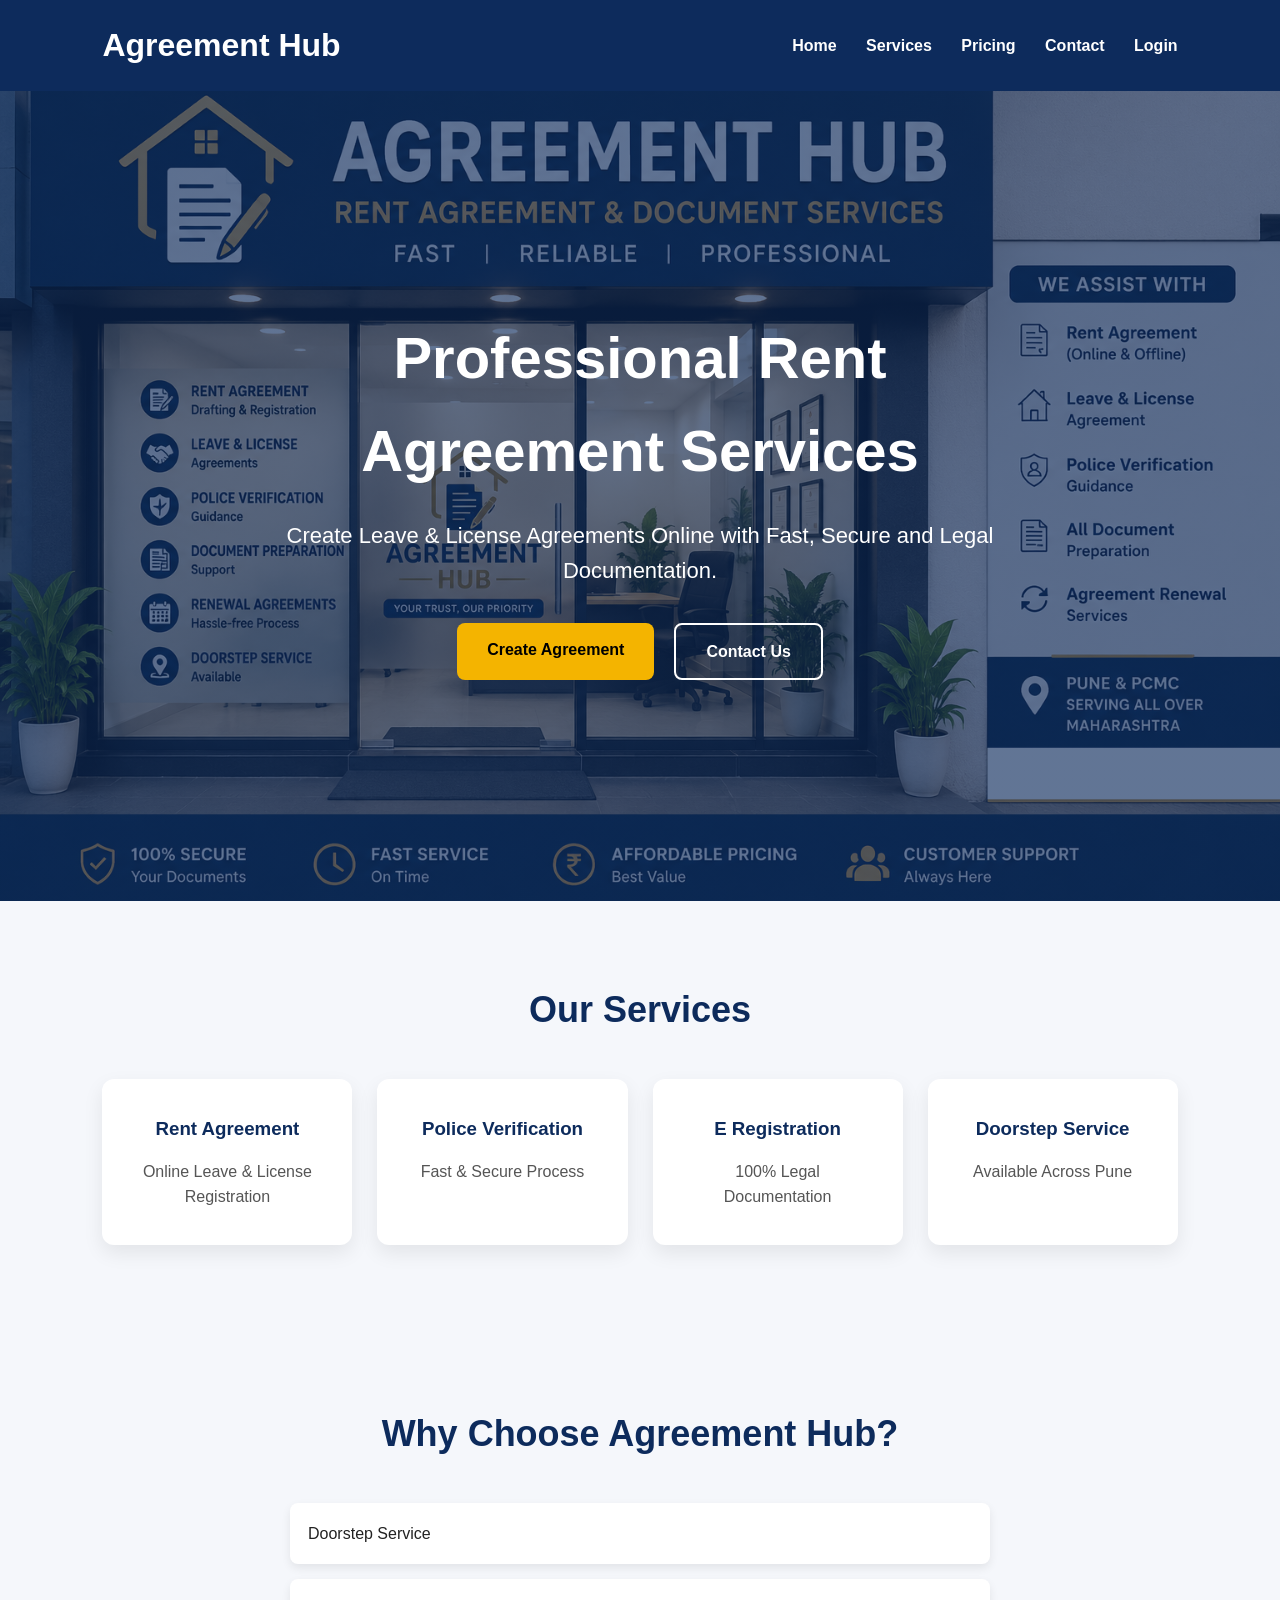
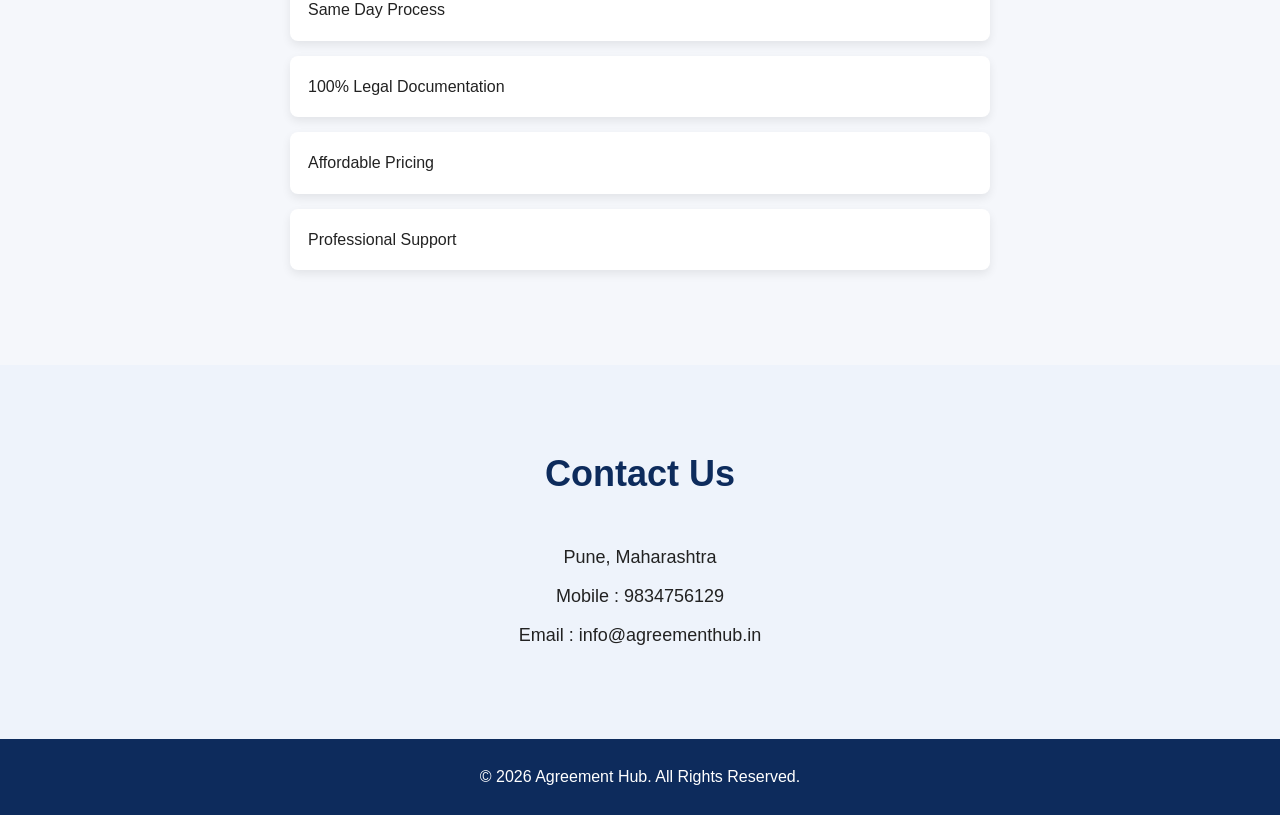
==== index.html @ 46e58078 "Added custom hero image" ====
<!DOCTYPE html>
<html lang="en">
<head>
    <meta charset="UTF-8">
    <meta name="viewport" content="width=device-width, initial-scale=1.0">
    <title>Agreement Hub | Professional Rent Agreement Services</title>

    <link rel="stylesheet" href="css/style.css">
</head>

<body>

    <!-- Header -->

    <header>

        <div class="logo">
            Agreement Hub
        </div>

        <nav>

            <a href="#">Home</a>
            <a href="#">Services</a>
            <a href="#">Pricing</a>
            <a href="#">Contact</a>
            <a href="login.html">Login</a>

        </nav>

    </header>


    <!-- Hero Section -->

    <section class="hero">

    <div class="hero-content">

        <h1>Professional Rent Agreement Services</h1>

        <p>
            Create Leave & License Agreements Online with Fast,
            Secure and Legal Documentation.
        </p>

        <div class="hero-buttons">

            <a href="client-form.html" class="btn">
                Create Agreement
            </a>

            <a href="#contact" class="btn btn-outline">
                Contact Us
            </a>

        </div>

    </div>

</section>

    <section class="services">

    <h2>Our Services</h2>

    <div class="service-box">

        <div>
            <h3>Rent Agreement</h3>
            <p>Online Leave & License Registration</p>
        </div>

        <div>
            <h3>Police Verification</h3>
            <p>Fast & Secure Process</p>
        </div>

        <div>
            <h3>E Registration</h3>
            <p>100% Legal Documentation</p>
        </div>

        <div>
            <h3>Doorstep Service</h3>
            <p>Available Across Pune</p>
        </div>

    </div>

</section>


   

    <!-- Why Choose Us -->

    <section class="why">

        <h2>Why Choose Agreement Hub?</h2>

        <ul>

            <li>Doorstep Service</li>

            <li>Same Day Process</li>

            <li>100% Legal Documentation</li>

            <li>Affordable Pricing</li>

            <li>Professional Support</li>

        </ul>

    </section>


    <!-- Contact -->

    <section class="contact" id="contact">

        <h2>Contact Us</h2>

        <p>Pune, Maharashtra</p>

        <p>Mobile : 9834756129</p>

        <p>Email : info@agreementhub.in</p>

    </section>


    <!-- Footer -->

    <footer>

        © 2026 Agreement Hub. All Rights Reserved.

    </footer>

    <script src="js/script.js"></script>

</body>
</html>
---- css/style.css ----
*{
    margin:0;
    padding:0;
    box-sizing:border-box;
    font-family:Arial, Helvetica, sans-serif;
}

body{
    background:#f5f7fb;
    color:#222;
    line-height:1.6;
}

/* Header */

header{
    background:#0d2b5c;
    color:white;
    display:flex;
    justify-content:space-between;
    align-items:center;
    padding:20px 8%;
}

.logo{
    font-size:32px;
    font-weight:bold;
}

nav a{
    color:white;
    text-decoration:none;
    margin-left:25px;
    font-weight:bold;
    transition:0.3s;
}

nav a:hover{
    color:#ffd54f;
}

/* Hero Section */

.hero{
    background:
    linear-gradient(rgba(13,43,92,0.65), rgba(13,43,92,0.65)),
    url("../images/hero.jpg.png");

    background-size:cover;
    background-position:center;
    background-repeat:no-repeat;

    min-height:90vh;

    display:flex;
    justify-content:center;
    align-items:center;

    text-align:center;
    color:white;
    padding:50px 20px;
}

.hero-content{
    max-width:750px;
}

.hero h1{
    font-size:58px;
    margin-bottom:20px;
}

.hero p{
    font-size:22px;
    margin-bottom:35px;
}

.hero-buttons{
    display:flex;
    justify-content:center;
    gap:20px;
    flex-wrap:wrap;
    margin-top:20px;
}

/* Buttons */

.btn{
    display:inline-block;
    background:#f4b400;
    color:#000;
    text-decoration:none;
    padding:14px 30px;
    border-radius:8px;
    font-weight:bold;
    transition:0.3s;
}

.btn:hover{
    background:#ffca28;
}

.btn-outline{
    background:transparent;
    color:white;
    border:2px solid white;
}

.btn-outline:hover{
    background:white;
    color:#0d2b5c;
}

/* Sections */

.services,
.why,
.contact{
    padding:80px 8%;
}

.services h2,
.why h2,
.contact h2{
    text-align:center;
    color:#0d2b5c;
    margin-bottom:40px;
    font-size:36px;
}

/* Services */

.service-box{
    display:grid;
    grid-template-columns:repeat(auto-fit,minmax(250px,1fr));
    gap:25px;
}

.service-box div{
    background:white;
    padding:35px;
    border-radius:12px;
    text-align:center;
    box-shadow:0 8px 20px rgba(0,0,0,0.08);
    transition:0.3s;
}

.service-box div:hover{
    transform:translateY(-8px);
    box-shadow:0 15px 30px rgba(0,0,0,0.15);
}

.service-box h3{
    color:#0d2b5c;
    margin-bottom:15px;
}

.service-box p{
    color:#555;
}

/* Why Choose */

.why ul{
    max-width:700px;
    margin:auto;
    list-style:none;
}

.why li{
    background:white;
    margin:15px 0;
    padding:18px;
    border-radius:8px;
    box-shadow:0 4px 10px rgba(0,0,0,0.08);
}

/* Contact */

.contact{
    background:#eef3fb;
    text-align:center;
}

.contact p{
    margin:10px 0;
    font-size:18px;
}

/* Footer */

footer{
    background:#0d2b5c;
    color:white;
    text-align:center;
    padding:25px;
}

/* Mobile */

@media(max-width:768px){

header{
    flex-direction:column;
}

nav{
    margin-top:15px;
}

nav a{
    display:block;
    margin:10px 0;
}

.hero h1{
    font-size:38px;
}

.hero p{
    font-size:18px;
}

.hero-buttons{
    flex-direction:column;
}

}
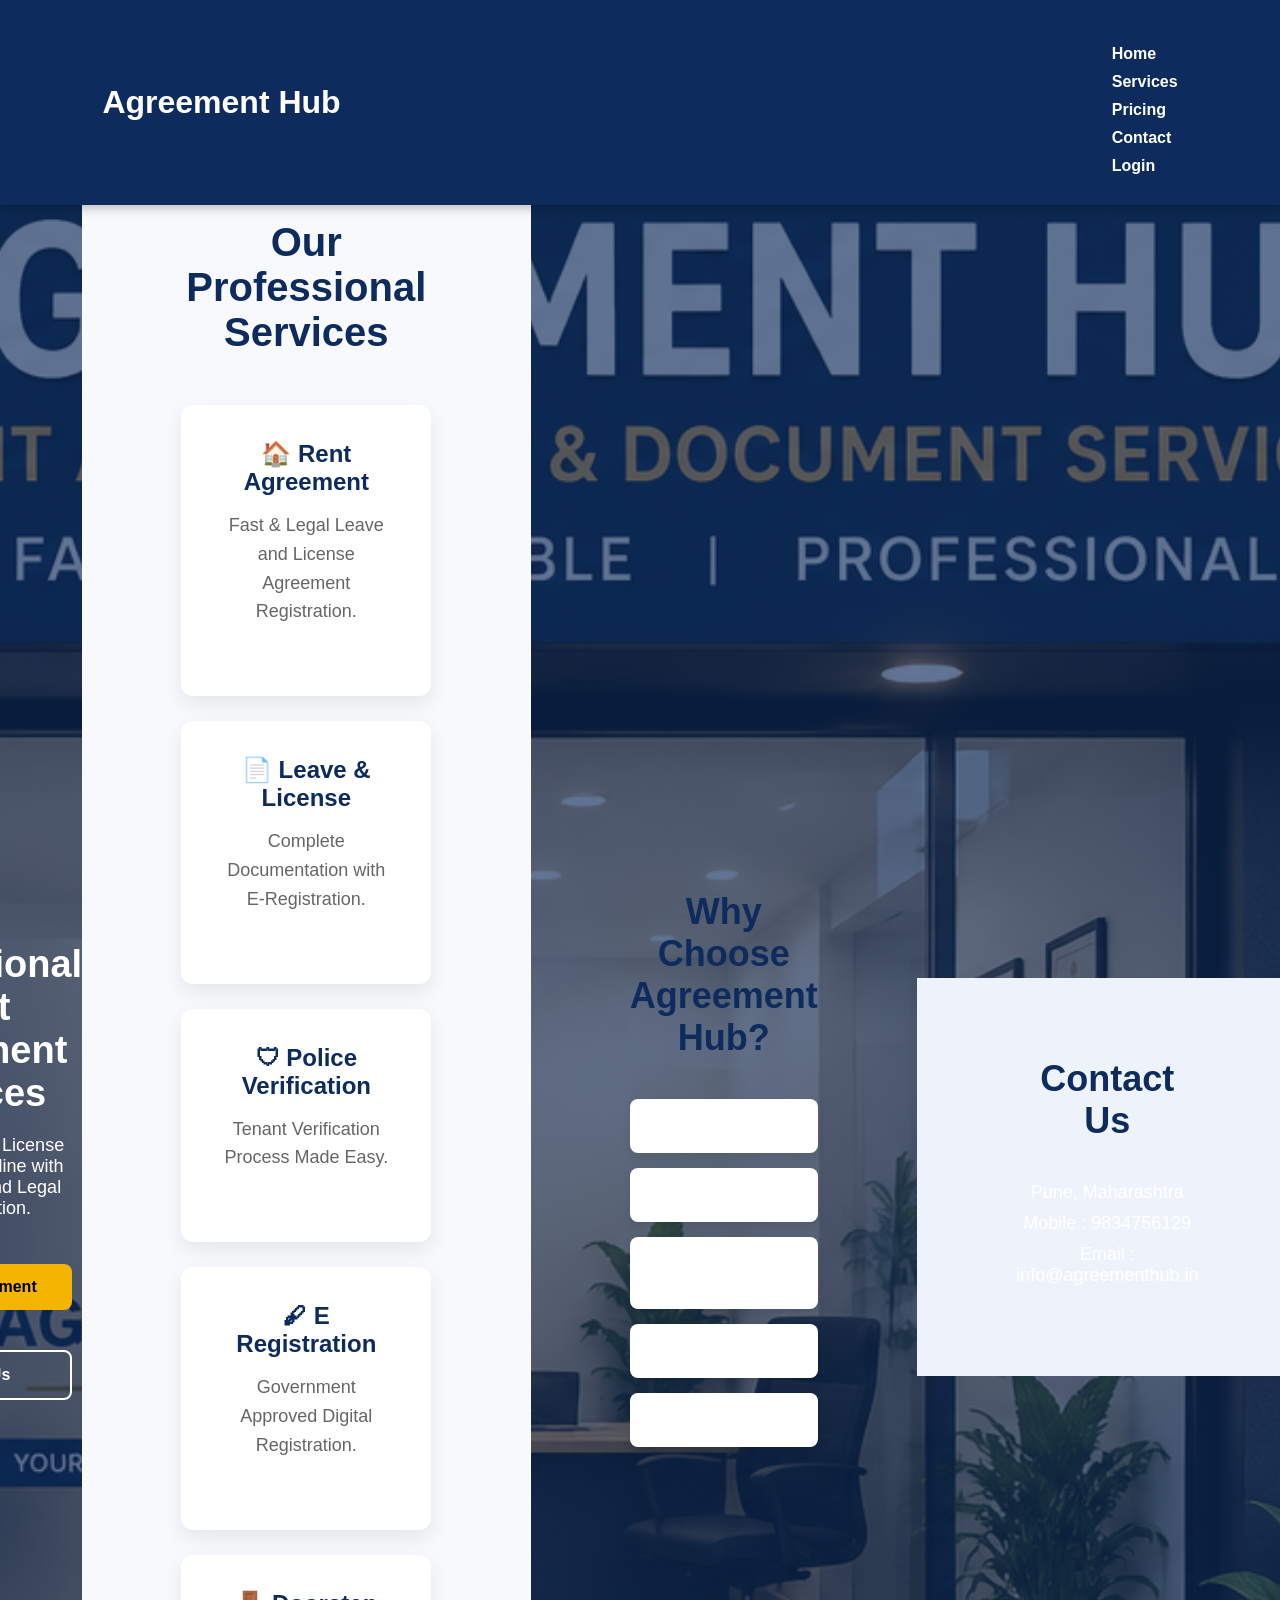
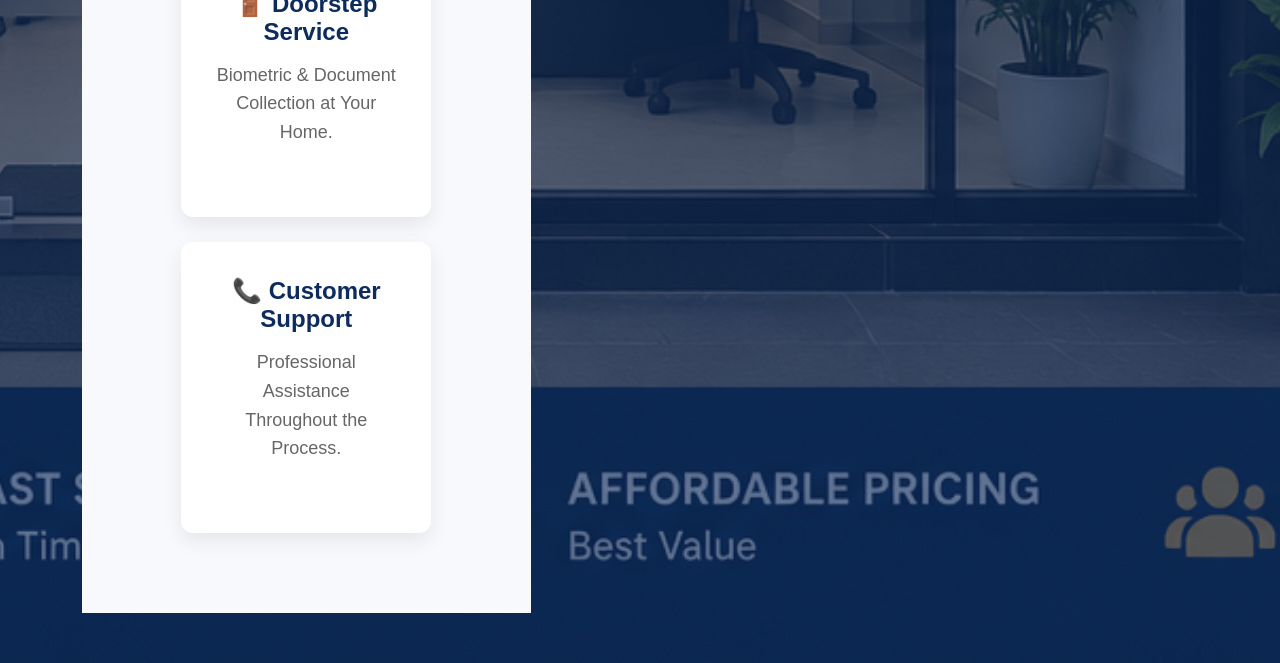
==== commit 38edd8fe: "Responsive CSS fixed" ====
--- a/index.html
+++ b/index.html
@@ -58,32 +58,40 @@
 
     </div>
 
-</section>
+<section class="services">
 
-    <section class="services">
-
-    <h2>Our Services</h2>
+    <h2>Our Professional Services</h2>
 
     <div class="service-box">
 
-        <div>
-            <h3>Rent Agreement</h3>
-            <p>Online Leave & License Registration</p>
+        <div class="card">
+            <h3>🏠 Rent Agreement</h3>
+            <p>Fast & Legal Leave and License Agreement Registration.</p>
         </div>
 
-        <div>
-            <h3>Police Verification</h3>
-            <p>Fast & Secure Process</p>
+        <div class="card">
+            <h3>📄 Leave & License</h3>
+            <p>Complete Documentation with E-Registration.</p>
         </div>
 
-        <div>
-            <h3>E Registration</h3>
-            <p>100% Legal Documentation</p>
+        <div class="card">
+            <h3>🛡 Police Verification</h3>
+            <p>Tenant Verification Process Made Easy.</p>
         </div>
 
-        <div>
-            <h3>Doorstep Service</h3>
-            <p>Available Across Pune</p>
+        <div class="card">
+            <h3>🖋 E Registration</h3>
+            <p>Government Approved Digital Registration.</p>
+        </div>
+
+        <div class="card">
+            <h3>🚪 Doorstep Service</h3>
+            <p>Biometric & Document Collection at Your Home.</p>
+        </div>
+
+        <div class="card">
+            <h3>📞 Customer Support</h3>
+            <p>Professional Assistance Throughout the Process.</p>
         </div>
 
     </div>
--- a/css/style.css
+++ b/css/style.css
@@ -8,18 +8,24 @@
 body{
     background:#f5f7fb;
     color:#222;
-    line-height:1.6;
+    padding-top:90px;
 }
 
 /* Header */
 
 header{
+    position:fixed;
+    top:0;
+    left:0;
+    width:100%;
     background:#0d2b5c;
     color:white;
     display:flex;
     justify-content:space-between;
     align-items:center;
     padding:20px 8%;
+    z-index:1000;
+    box-shadow:0 3px 10px rgba(0,0,0,.25);
 }
 
 .logo{
@@ -80,9 +86,13 @@
     justify-content:center;
     gap:20px;
     flex-wrap:wrap;
-    margin-top:20px;
-}
-
+    margin-top:35px;
+
+}
+
+.hero-buttons .btn{
+    margin:10px;
+}
 /* Buttons */
 
 .btn{
@@ -198,12 +208,6 @@
 
 /* Mobile */
 
-@media(max-width:768px){
-
-header{
-    flex-direction:column;
-}
-
 nav{
     margin-top:15px;
 }
@@ -225,4 +229,36 @@
     flex-direction:column;
 }
 
+.card{
+    background:#fff;
+    border-radius:15px;
+    padding:30px;
+    text-align:center;
+    transition:0.3s;
+    box-shadow:0 5px 20px rgba(0,0,0,0.1);
+}
+
+.card h3{
+    color:#0d2b5c;
+    margin-bottom:15px;
+    font-size:24px;
+}
+
+.card p{
+    color:#666;
+    line-height:1.6;
+}
+
+.card:hover{
+    transform:translateY(-10px);
+    box-shadow:0 12px 30px rgba(0,0,0,0.18);
+}
+
+.services{
+    background:#f8f9fc;
+}
+
+.services h2{
+    font-size:40px;
+    margin-bottom:50px;
 }
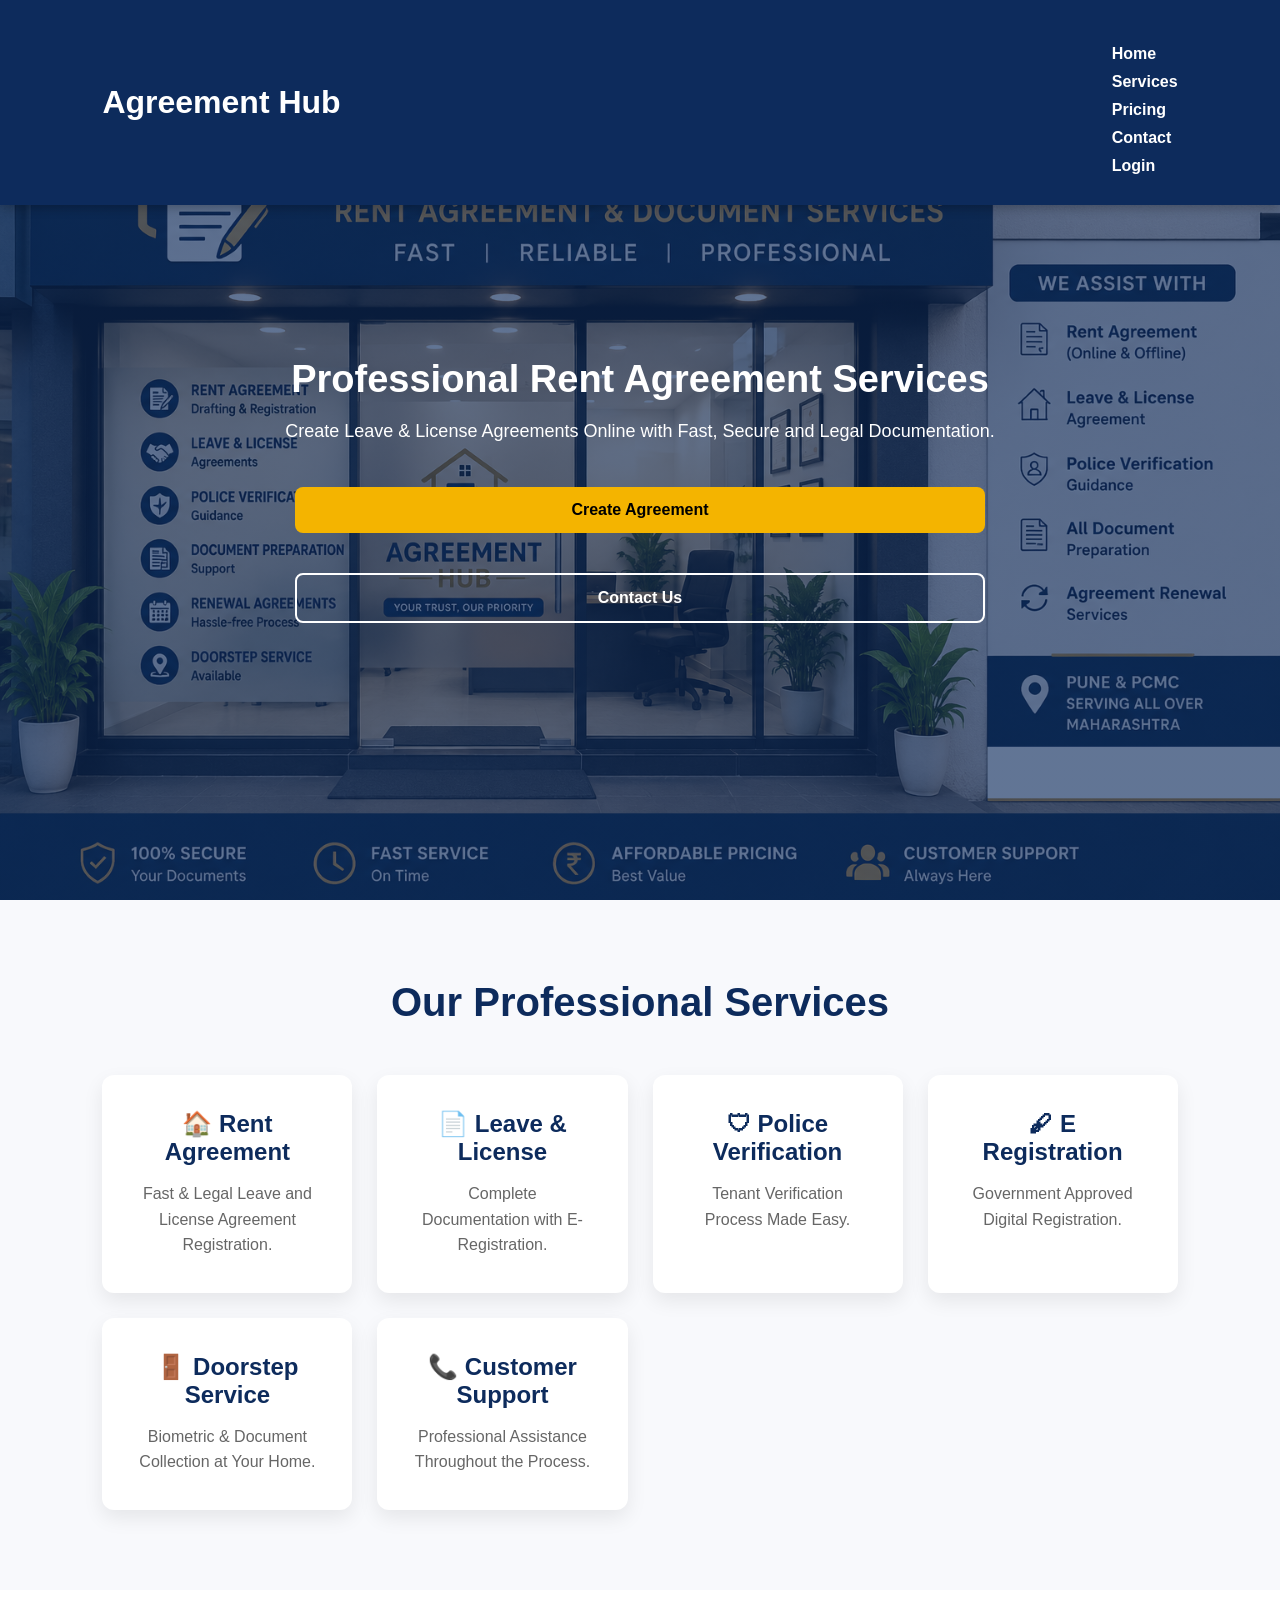
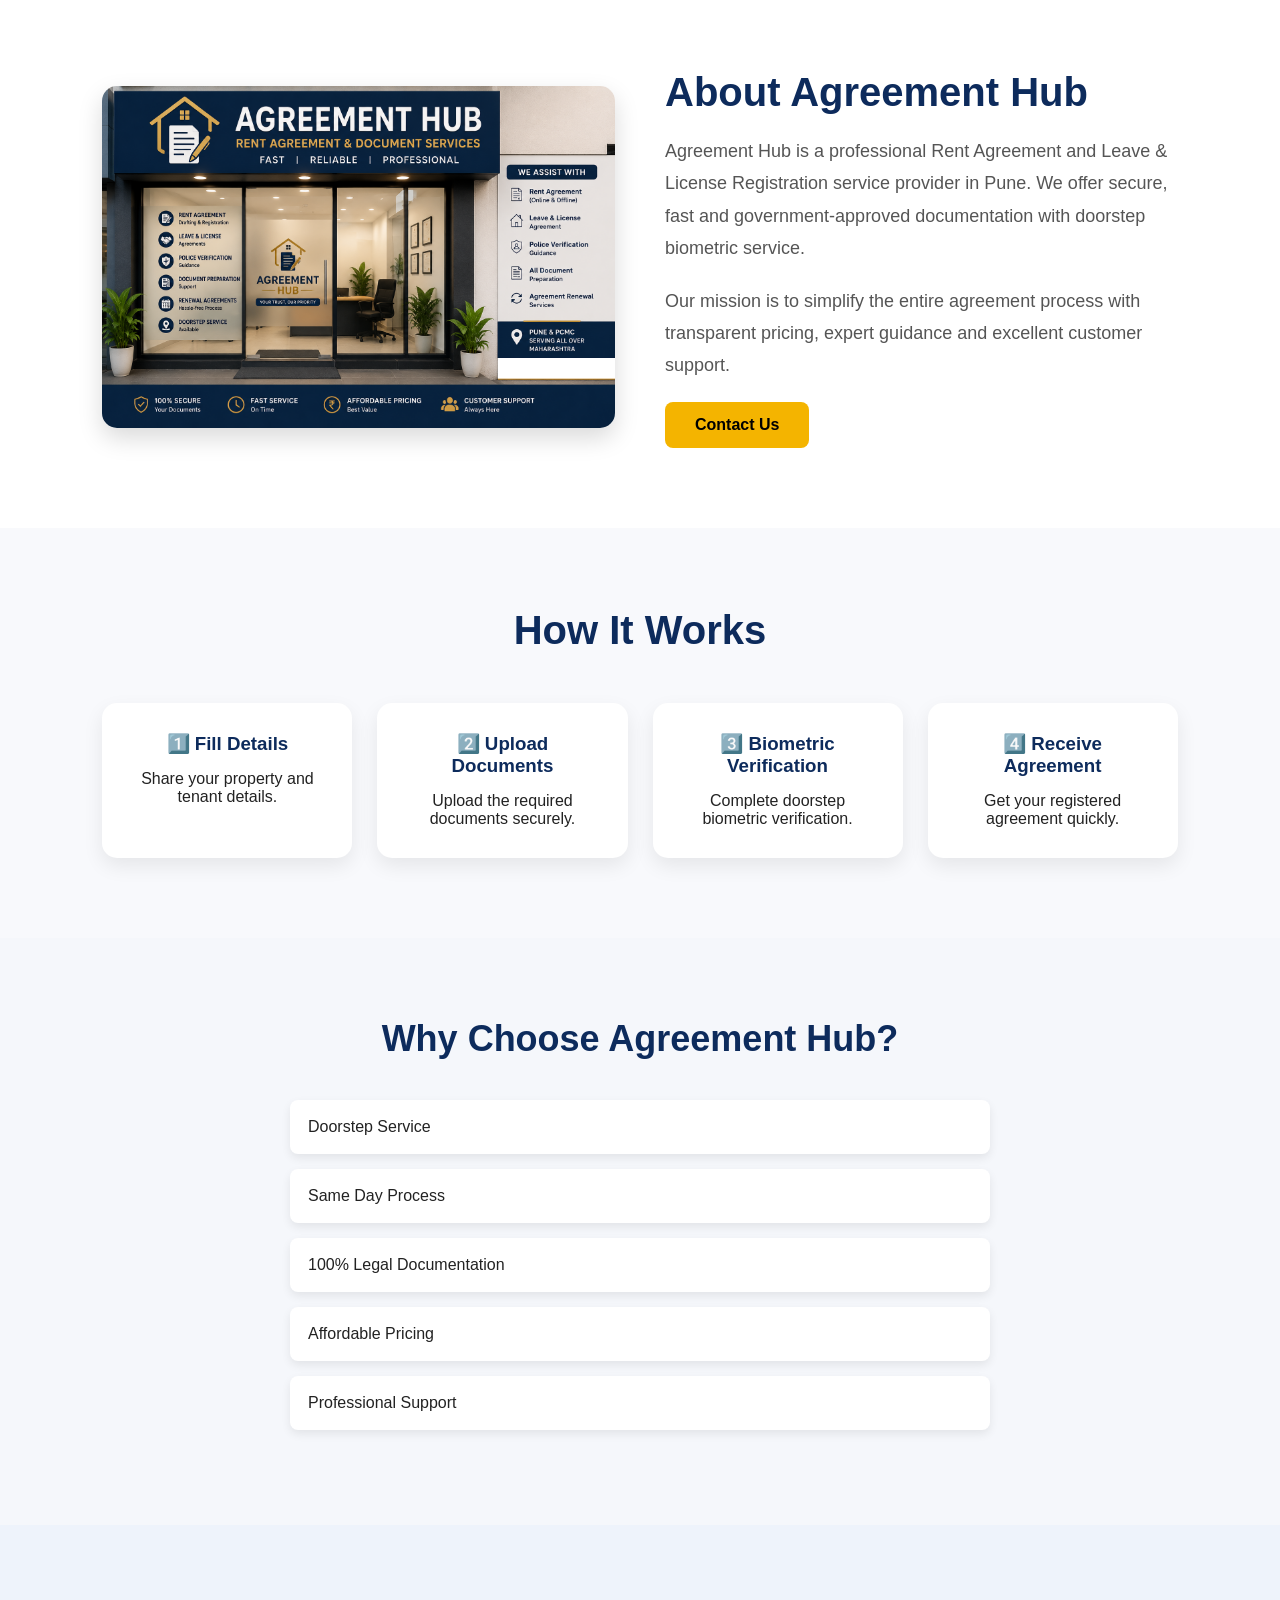
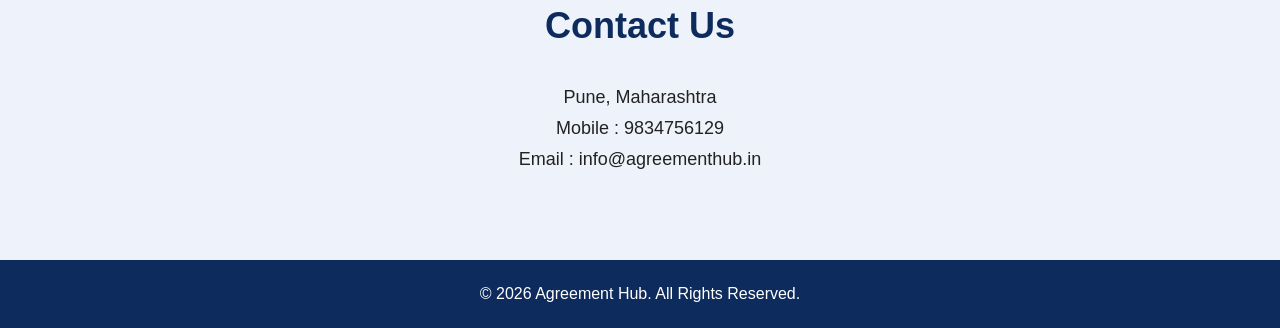
==== commit 1761c0f6: "Added process section" ====
--- a/index.html
+++ b/index.html
@@ -20,10 +20,10 @@
 
         <nav>
 
-            <a href="#">Home</a>
-            <a href="#">Services</a>
+            <a href="#home">Home</a>
+            <a href="#services">Services</a>
             <a href="#">Pricing</a>
-            <a href="#">Contact</a>
+            <a href="#contact">Contact</a>
             <a href="login.html">Login</a>
 
         </nav>
@@ -33,7 +33,7 @@
 
     <!-- Hero Section -->
 
-    <section class="hero">
+    <section class="hero" id="home">
 
     <div class="hero-content">
 
@@ -58,7 +58,9 @@
 
     </div>
 
-<section class="services">
+    </section>
+
+<section class="services" id="services">
 
     <h2>Our Professional Services</h2>
 
@@ -99,7 +101,66 @@
 </section>
 
 
-   
+   <section class="about">
+
+    <div class="about-image">
+        <img src="images/hero.jpg.png" alt="Agreement Hub">
+    </div>
+
+    <div class="about-content">
+
+        <h2>About Agreement Hub</h2>
+
+        <p>
+            Agreement Hub is a professional Rent Agreement and
+            Leave & License Registration service provider in Pune.
+            We offer secure, fast and government-approved documentation
+            with doorstep biometric service.
+        </p>
+
+        <p>
+            Our mission is to simplify the entire agreement process
+            with transparent pricing, expert guidance and excellent
+            customer support.
+        </p>
+
+        <a href="#contact" class="btn">
+            Contact Us
+        </a>
+
+    </div>
+
+</section>
+
+<section class="process">
+
+    <h2>How It Works</h2>
+
+    <div class="process-box">
+
+        <div class="step">
+            <h3>1️⃣ Fill Details</h3>
+            <p>Share your property and tenant details.</p>
+        </div>
+
+        <div class="step">
+            <h3>2️⃣ Upload Documents</h3>
+            <p>Upload the required documents securely.</p>
+        </div>
+
+        <div class="step">
+            <h3>3️⃣ Biometric Verification</h3>
+            <p>Complete doorstep biometric verification.</p>
+        </div>
+
+        <div class="step">
+            <h3>4️⃣ Receive Agreement</h3>
+            <p>Get your registered agreement quickly.</p>
+        </div>
+
+    </div>
+
+</section>
 
     <!-- Why Choose Us -->
 
--- a/css/style.css
+++ b/css/style.css
@@ -261,4 +261,79 @@
 .services h2{
     font-size:40px;
     margin-bottom:50px;
+}
+/* About Section */
+
+.about{
+    display:grid;
+    grid-template-columns:1fr 1fr;
+    gap:50px;
+    align-items:center;
+    padding:80px 8%;
+    background:white;
+}
+
+.about-image img{
+    width:100%;
+    border-radius:15px;
+    box-shadow:0 10px 25px rgba(0,0,0,.15);
+}
+
+.about-content h2{
+    font-size:40px;
+    color:#0d2b5c;
+    margin-bottom:20px;
+}
+
+.about-content p{
+    font-size:18px;
+    line-height:1.8;
+    color:#555;
+    margin-bottom:20px;
+}
+
+@media(max-width:768px){
+
+    .about{
+        grid-template-columns:1fr;
+        text-align:center;
+    }
+
+}
+/* Process Section */
+
+.process{
+    padding:80px 8%;
+    background:#f8f9fc;
+    text-align:center;
+}
+
+.process h2{
+    font-size:40px;
+    color:#0d2b5c;
+    margin-bottom:50px;
+}
+
+.process-box{
+    display:grid;
+    grid-template-columns:repeat(auto-fit,minmax(220px,1fr));
+    gap:25px;
+}
+
+.step{
+    background:white;
+    padding:30px;
+    border-radius:15px;
+    box-shadow:0 8px 20px rgba(0,0,0,.08);
+    transition:.3s;
+}
+
+.step:hover{
+    transform:translateY(-8px);
+    box-shadow:0 12px 30px rgba(0,0,0,.15);
+}
+
+.step h3{
+    color:#0d2b5c;
+    margin-bottom:15px;
 }
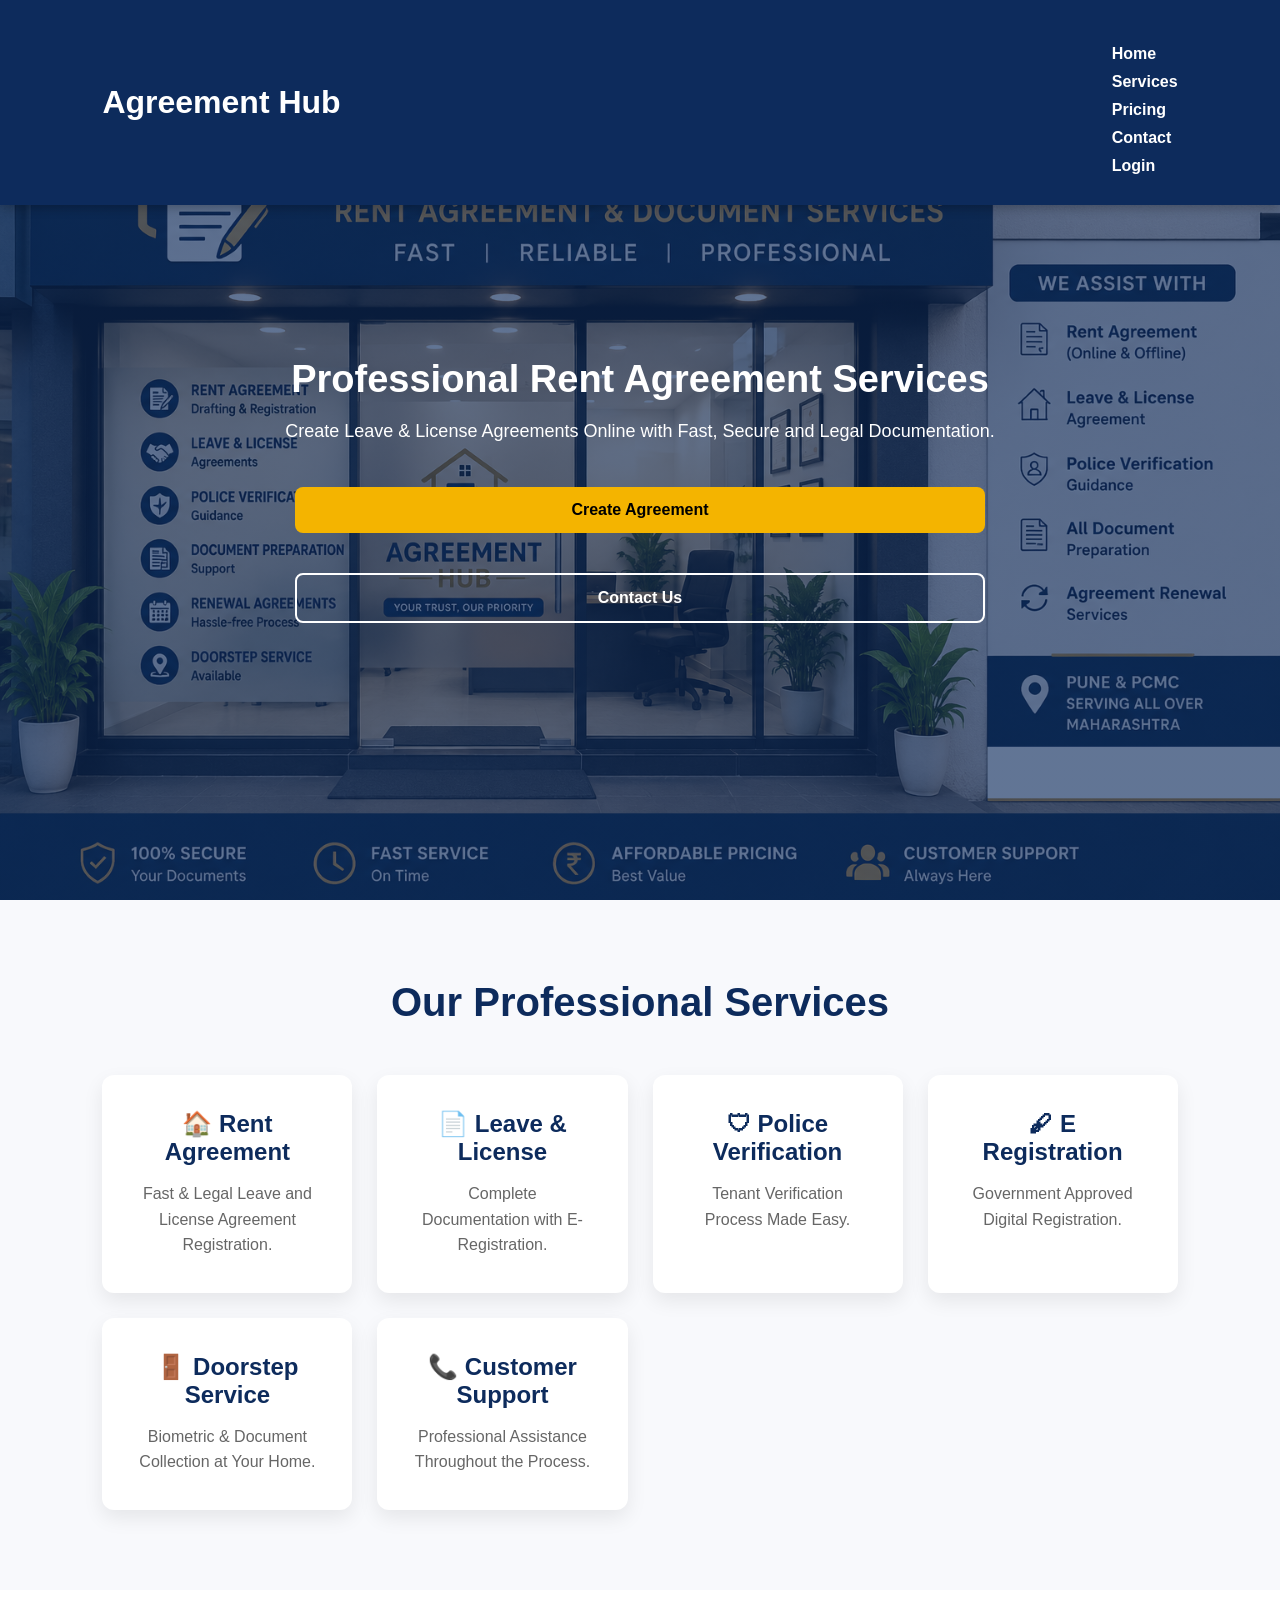
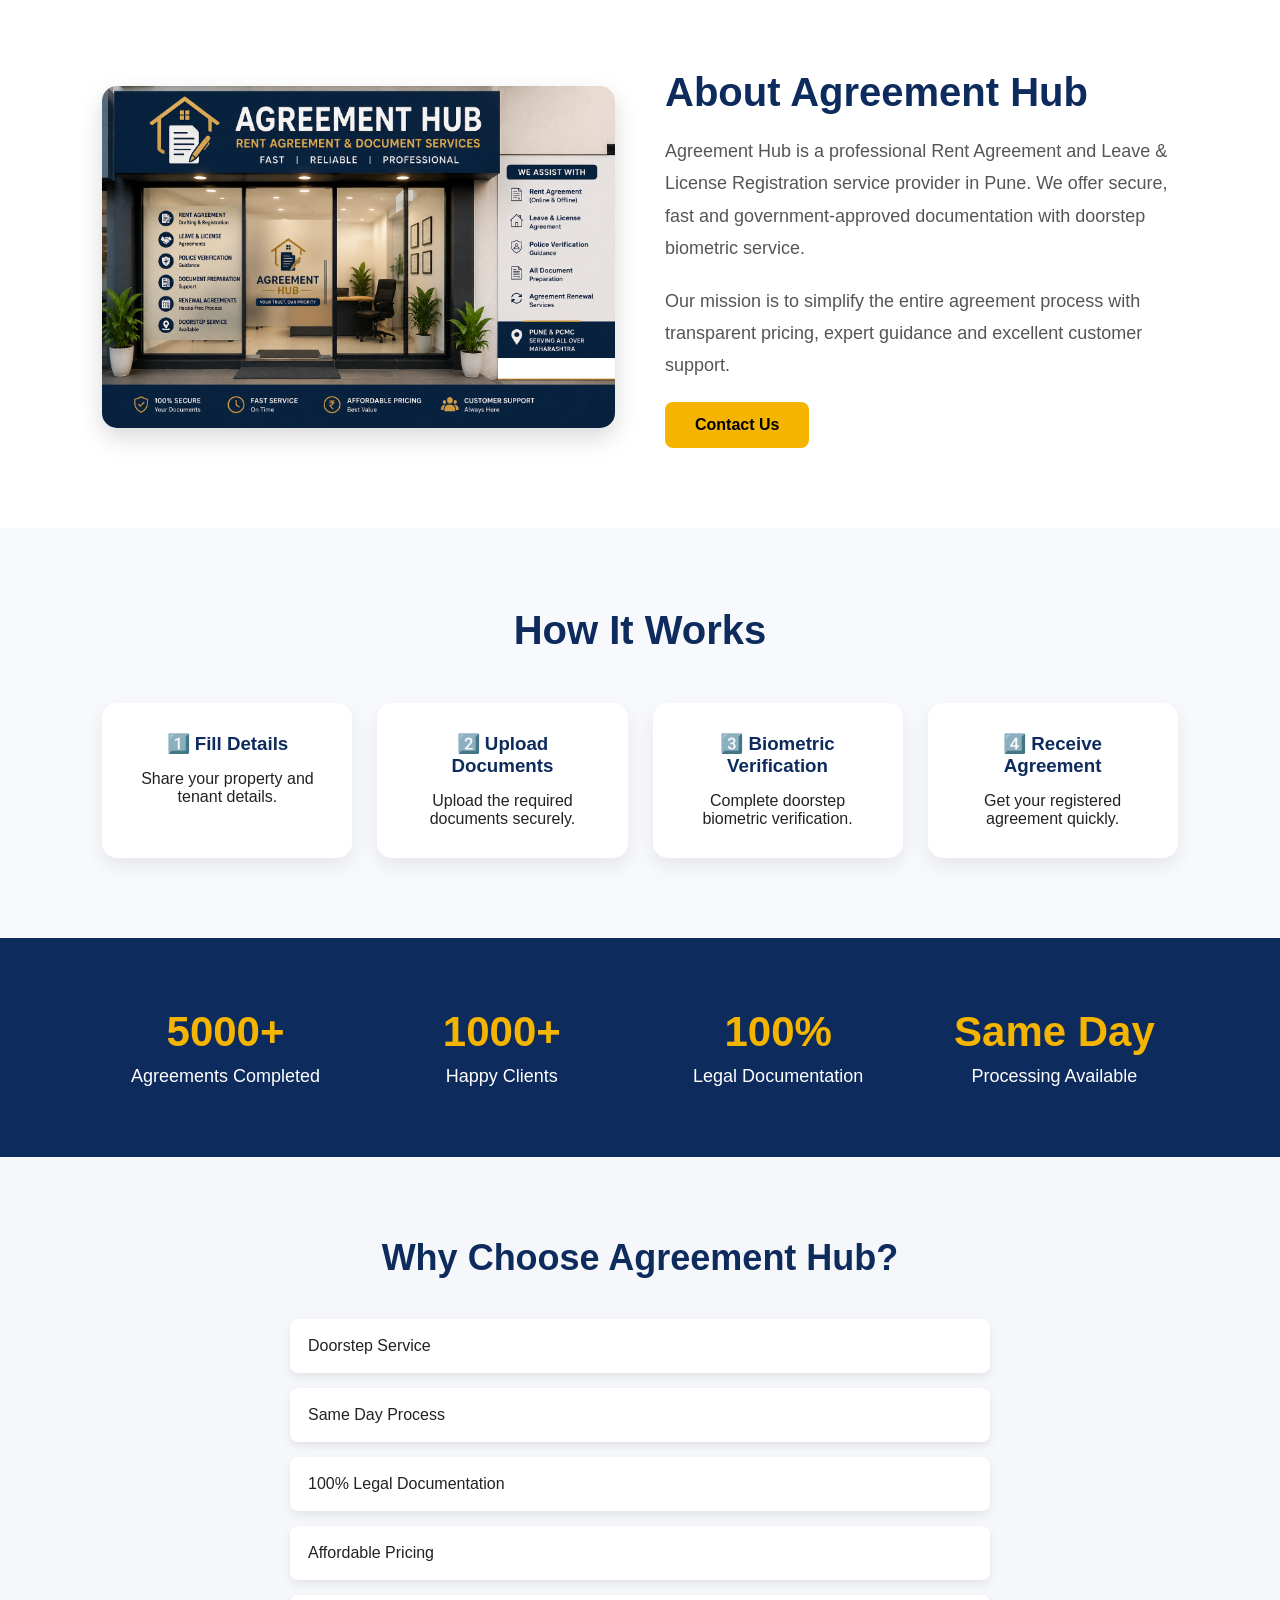
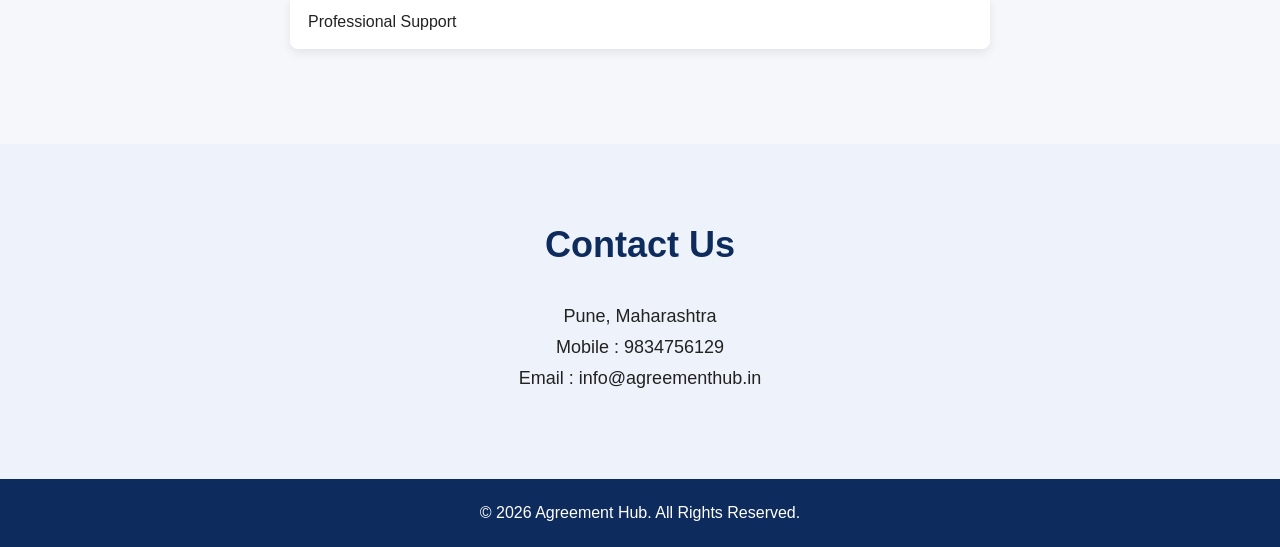
==== commit 91731c6a: "Added statistics section" ====
--- a/index.html
+++ b/index.html
@@ -161,6 +161,29 @@
     </div>
 
 </section>
+<section class="stats">
+
+    <div class="stat-box">
+        <h2>5000+</h2>
+        <p>Agreements Completed</p>
+    </div>
+
+    <div class="stat-box">
+        <h2>1000+</h2>
+        <p>Happy Clients</p>
+    </div>
+
+    <div class="stat-box">
+        <h2>100%</h2>
+        <p>Legal Documentation</p>
+    </div>
+
+    <div class="stat-box">
+        <h2>Same Day</h2>
+        <p>Processing Available</p>
+    </div>
+
+</section>
 
     <!-- Why Choose Us -->
 
--- a/css/style.css
+++ b/css/style.css
@@ -336,4 +336,25 @@
 .step h3{
     color:#0d2b5c;
     margin-bottom:15px;
+}
+/* Statistics Section */
+
+.stats{
+    background:#0d2b5c;
+    color:white;
+    padding:70px 8%;
+    display:grid;
+    grid-template-columns:repeat(auto-fit,minmax(220px,1fr));
+    gap:30px;
+    text-align:center;
+}
+
+.stat-box h2{
+    font-size:42px;
+    color:#f4b400;
+    margin-bottom:10px;
+}
+
+.stat-box p{
+    font-size:18px;
 }
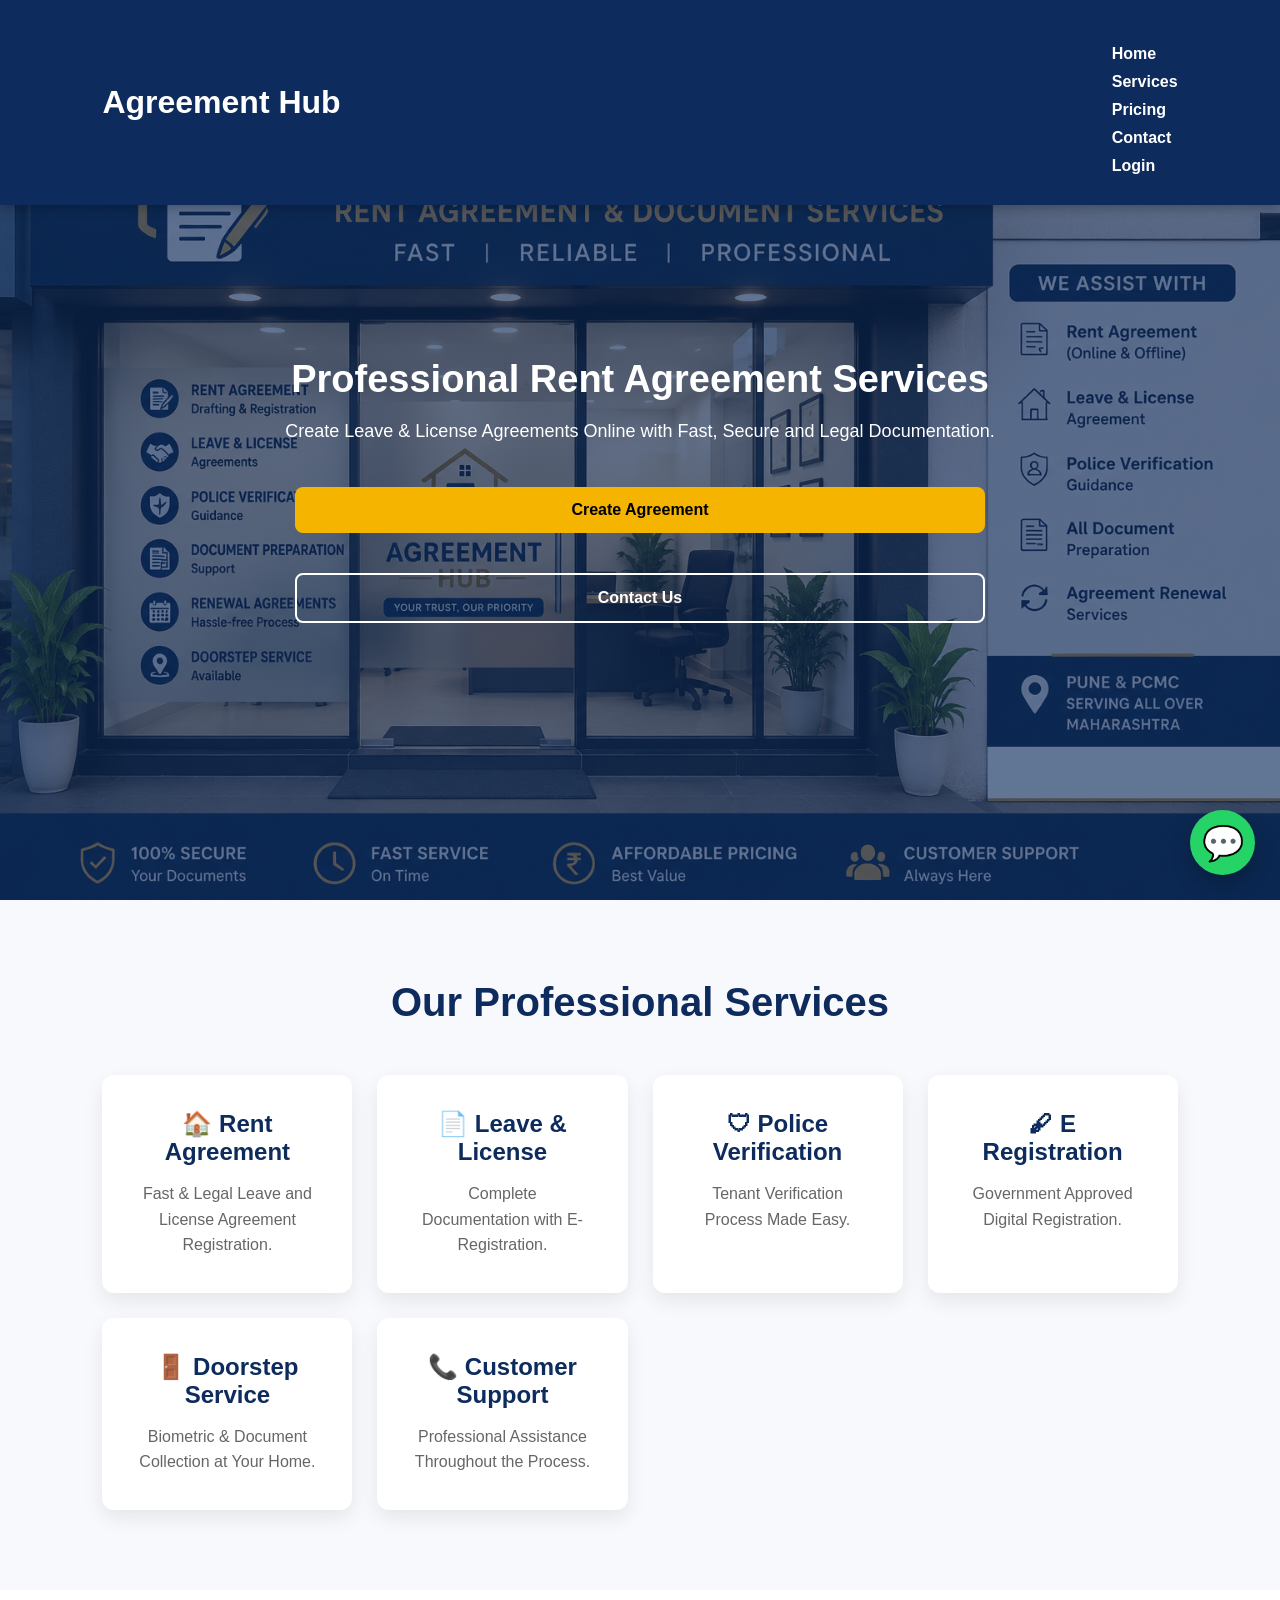
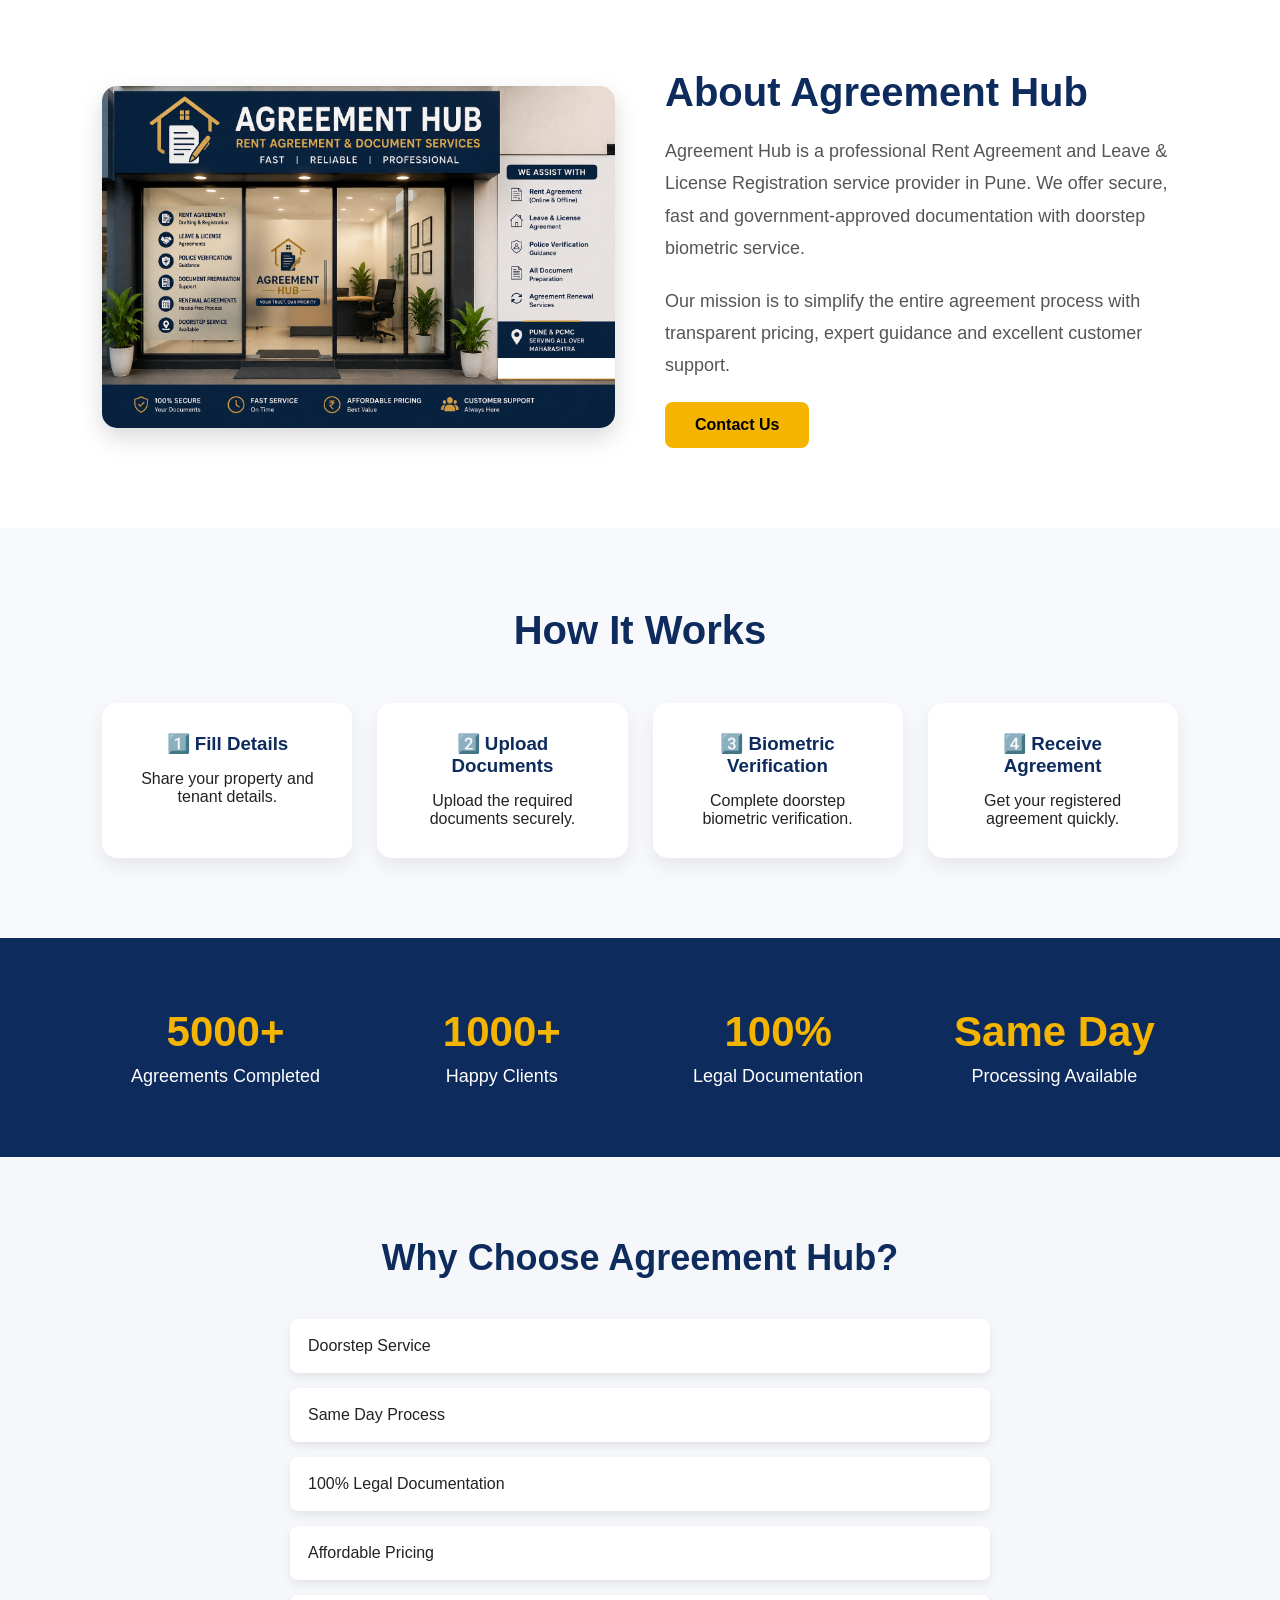
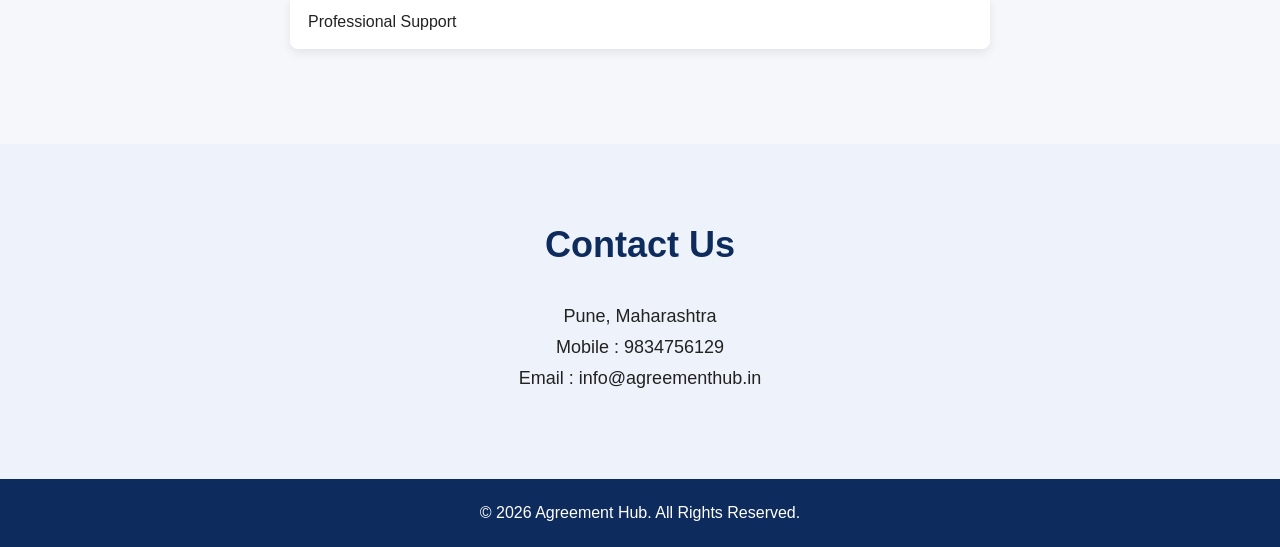
==== commit d3107430: "Added WhatsApp floating button" ====
--- a/index.html
+++ b/index.html
@@ -232,6 +232,14 @@
     </footer>
 
     <script src="js/script.js"></script>
-
+<!-- WhatsApp Floating Button -->
+
+<a href="https://wa.me/919834756129"
+   class="whatsapp-float"
+   target="_blank">
+
+    💬
+
+</a>
 </body>
 </html>
--- a/css/style.css
+++ b/css/style.css
@@ -357,4 +357,49 @@
 
 .stat-box p{
     font-size:18px;
+}
+/* WhatsApp Button */
+
+.whatsapp-float{
+
+    position:fixed;
+
+    width:65px;
+
+    height:65px;
+
+    bottom:25px;
+
+    right:25px;
+
+    background:#25D366;
+
+    color:white;
+
+    border-radius:50%;
+
+    display:flex;
+
+    justify-content:center;
+
+    align-items:center;
+
+    font-size:34px;
+
+    text-decoration:none;
+
+    box-shadow:0 8px 20px rgba(0,0,0,.25);
+
+    z-index:999;
+
+    transition:.3s;
+
+}
+
+.whatsapp-float:hover{
+
+    transform:scale(1.1);
+
+    background:#20ba5a;
+
 }
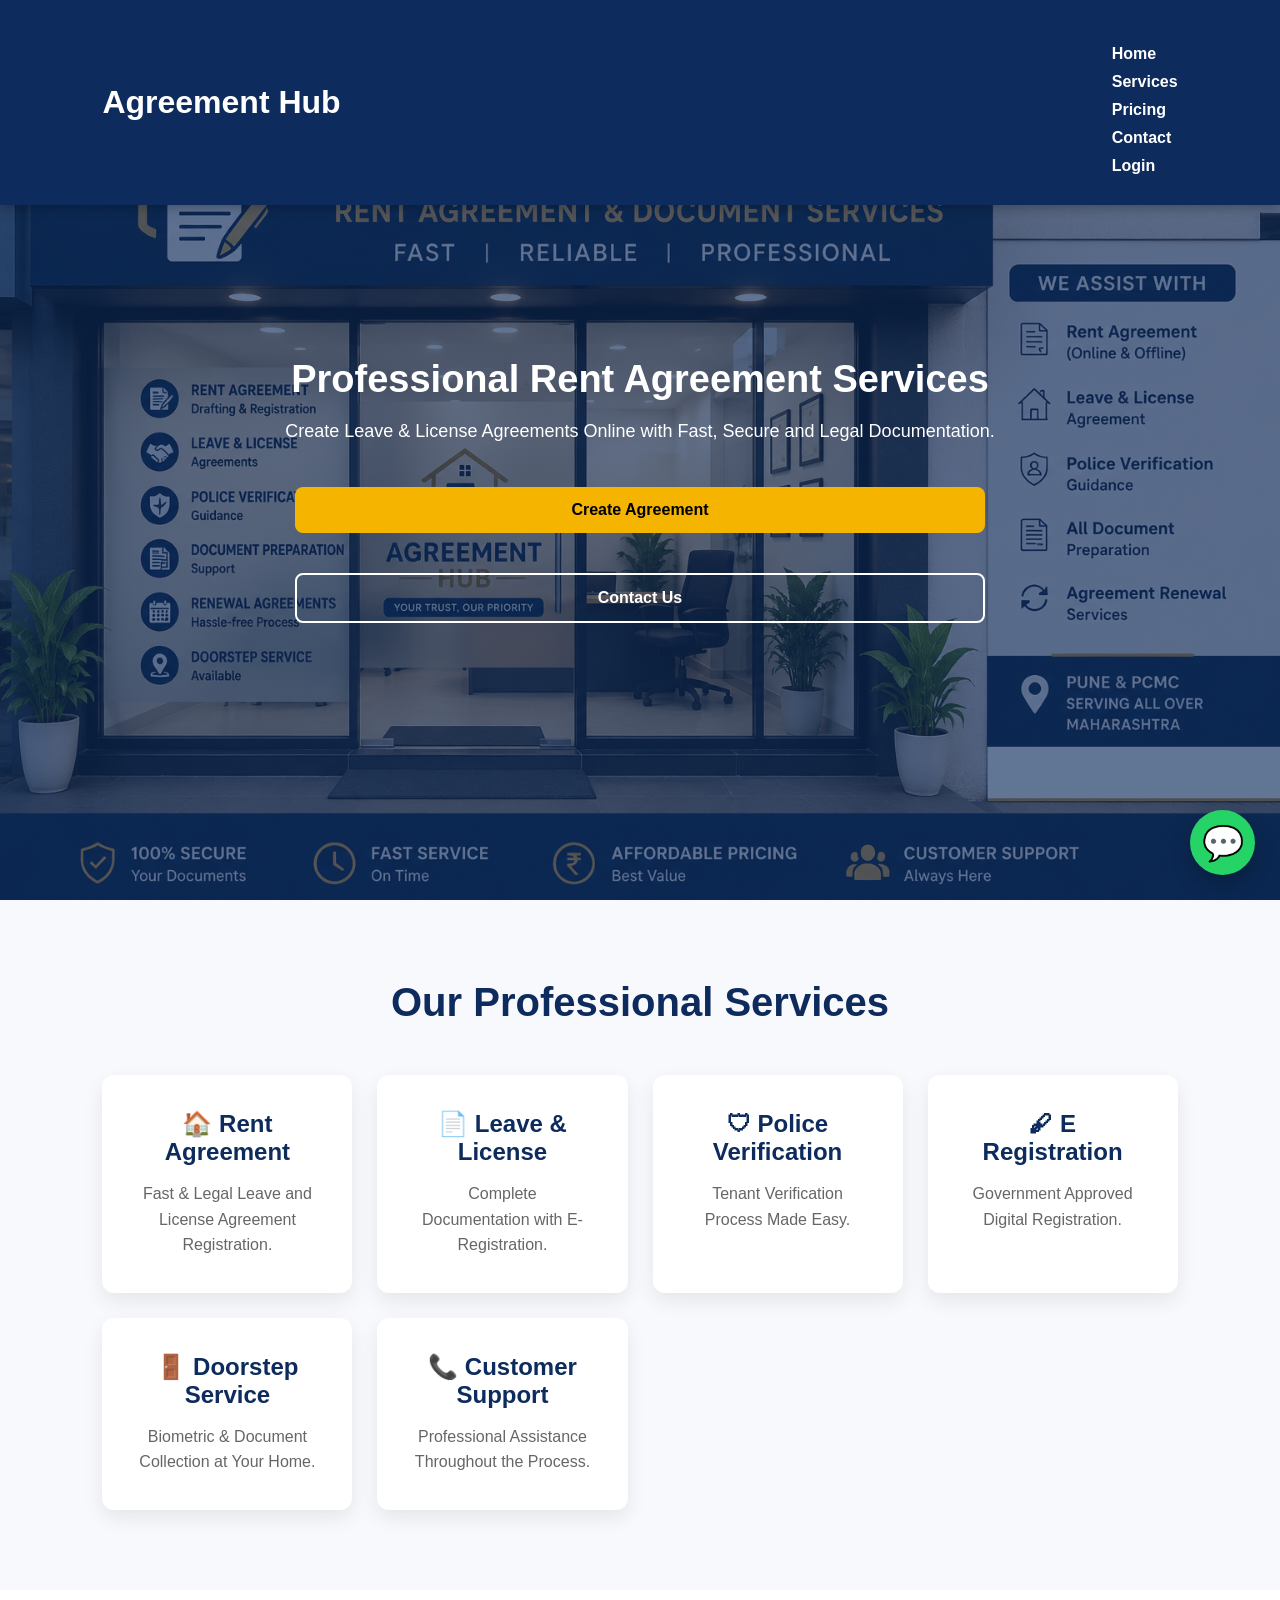
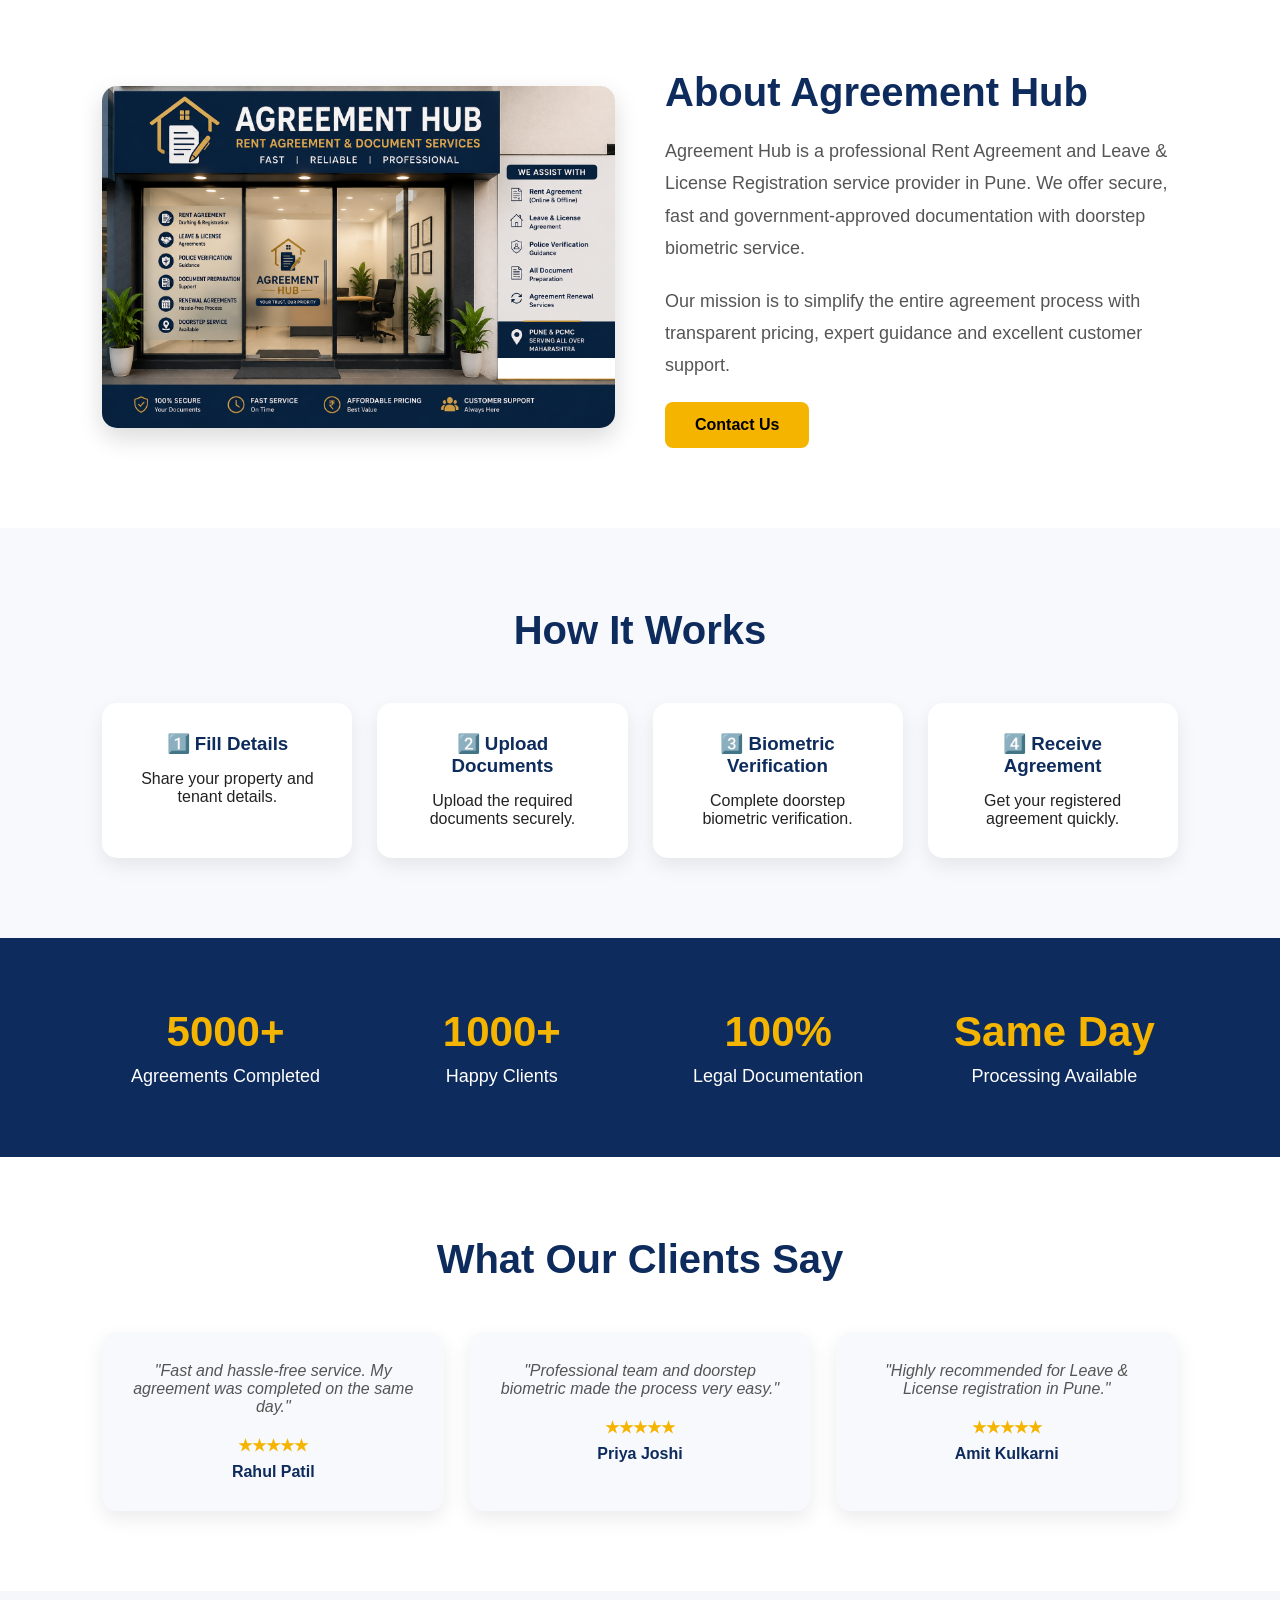
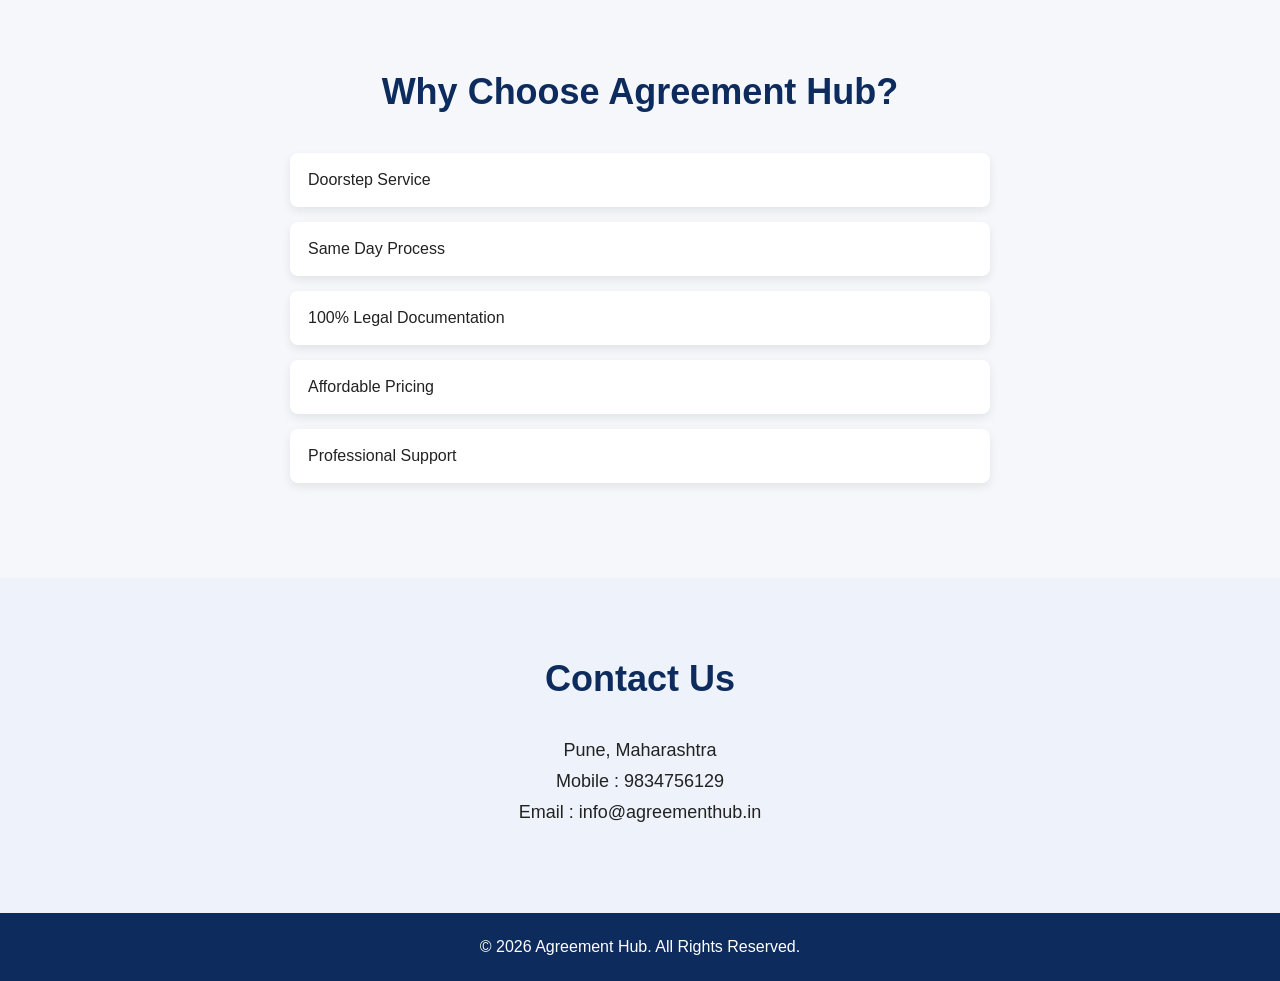
==== commit 2bfaecab: "Added testimonials section" ====
--- a/index.html
+++ b/index.html
@@ -185,6 +185,34 @@
 
 </section>
 
+<section class="testimonials">
+
+    <h2>What Our Clients Say</h2>
+
+    <div class="testimonial-grid">
+
+        <div class="testimonial-card">
+            <p>"Fast and hassle-free service. My agreement was completed on the same day."</p>
+            <h4>★★★★★</h4>
+            <span>Rahul Patil</span>
+        </div>
+
+        <div class="testimonial-card">
+            <p>"Professional team and doorstep biometric made the process very easy."</p>
+            <h4>★★★★★</h4>
+            <span>Priya Joshi</span>
+        </div>
+
+        <div class="testimonial-card">
+            <p>"Highly recommended for Leave & License registration in Pune."</p>
+            <h4>★★★★★</h4>
+            <span>Amit Kulkarni</span>
+        </div>
+
+    </div>
+
+</section>
+
     <!-- Why Choose Us -->
 
     <section class="why">
@@ -231,15 +259,14 @@
 
     </footer>
 
-    <script src="js/script.js"></script>
-<!-- WhatsApp Floating Button -->
-
-<a href="https://wa.me/919834756129"
+  <!-- WhatsApp Floating Button -->
+<a href="https://wa.me/919890647501"
    class="whatsapp-float"
    target="_blank">
-
     💬
-
 </a>
+
+<script src="js/script.js"></script>
+
 </body>
 </html>
--- a/css/style.css
+++ b/css/style.css
@@ -402,4 +402,52 @@
 
     background:#20ba5a;
 
+}
+/* Testimonials */
+
+.testimonials{
+    padding:80px 8%;
+    background:#ffffff;
+    text-align:center;
+}
+
+.testimonials h2{
+    color:#0d2b5c;
+    font-size:40px;
+    margin-bottom:50px;
+}
+
+.testimonial-grid{
+    display:grid;
+    grid-template-columns:repeat(auto-fit,minmax(280px,1fr));
+    gap:25px;
+}
+
+.testimonial-card{
+    background:#f8f9fc;
+    padding:30px;
+    border-radius:15px;
+    box-shadow:0 8px 20px rgba(0,0,0,.08);
+    transition:.3s;
+}
+
+.testimonial-card:hover{
+    transform:translateY(-8px);
+    box-shadow:0 12px 30px rgba(0,0,0,.15);
+}
+
+.testimonial-card p{
+    font-style:italic;
+    margin-bottom:20px;
+    color:#555;
+}
+
+.testimonial-card h4{
+    color:#f4b400;
+    margin-bottom:8px;
+}
+
+.testimonial-card span{
+    color:#0d2b5c;
+    font-weight:bold;
 }
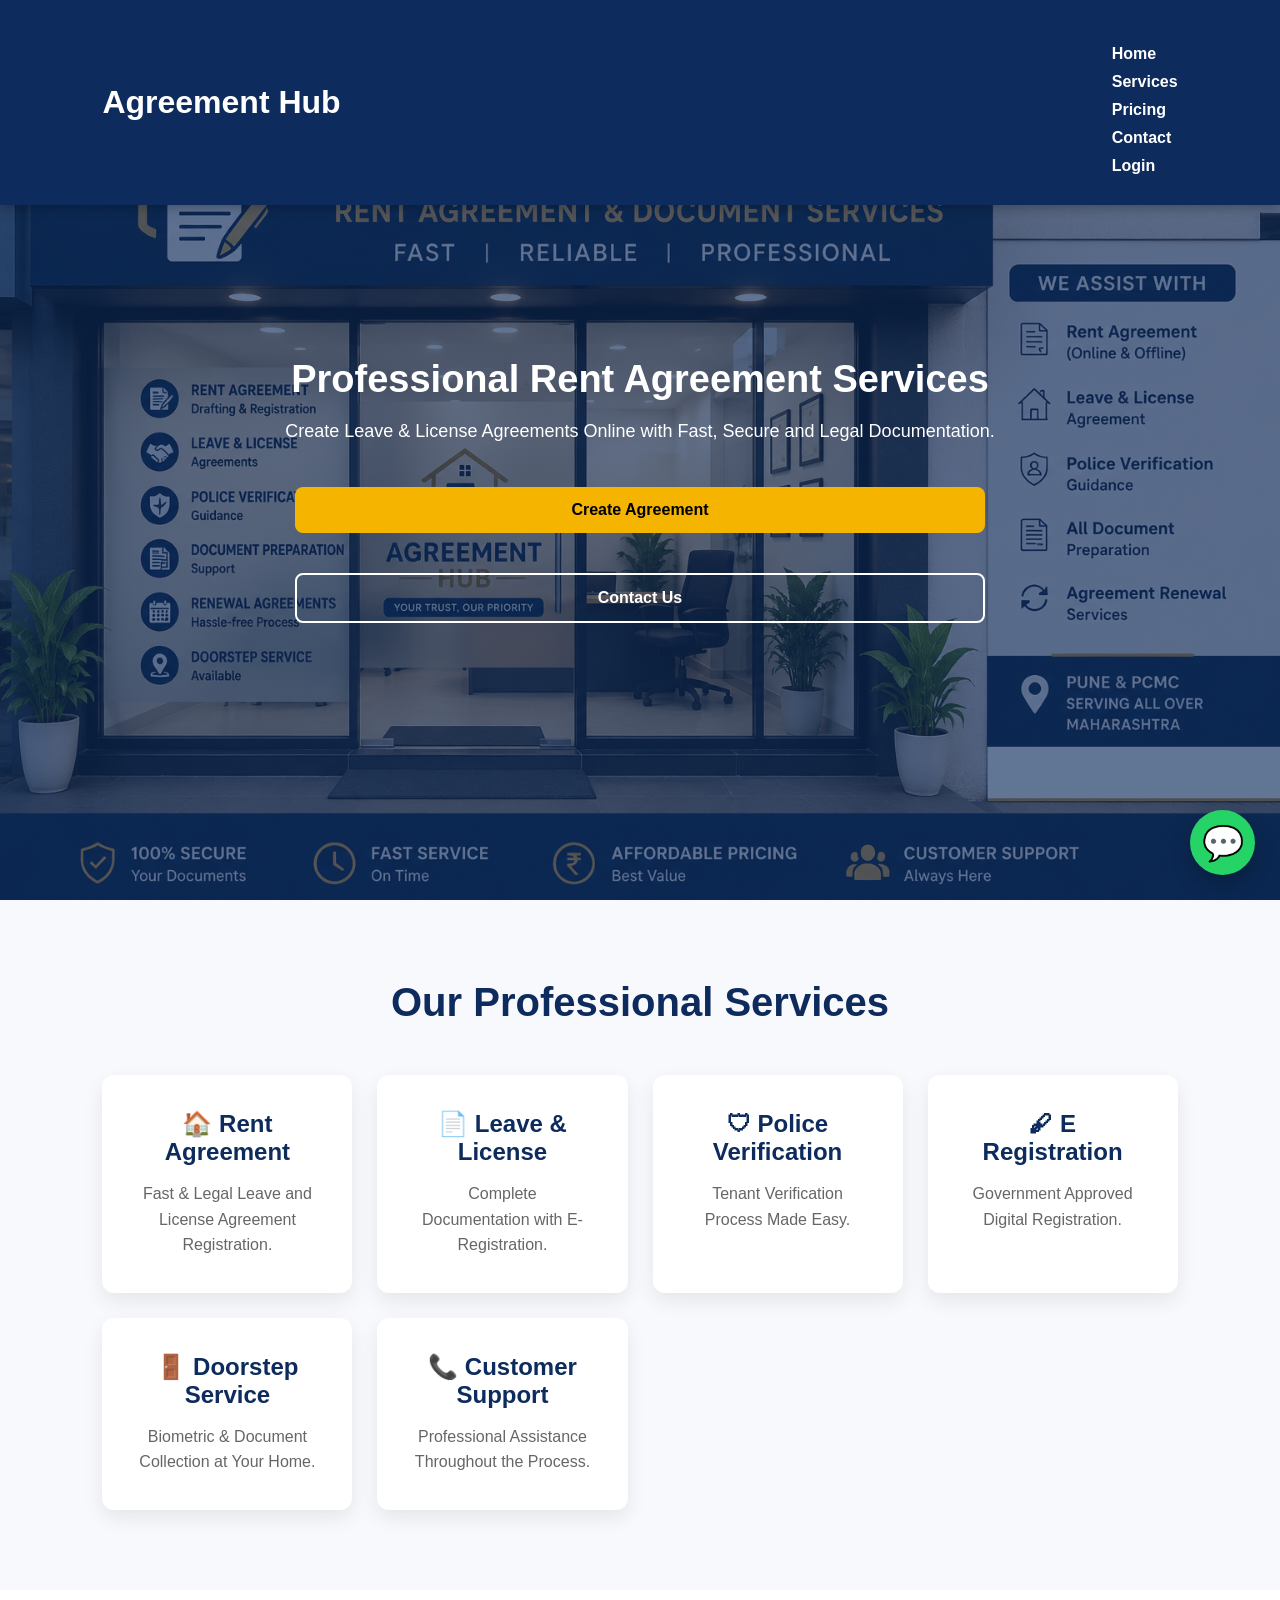
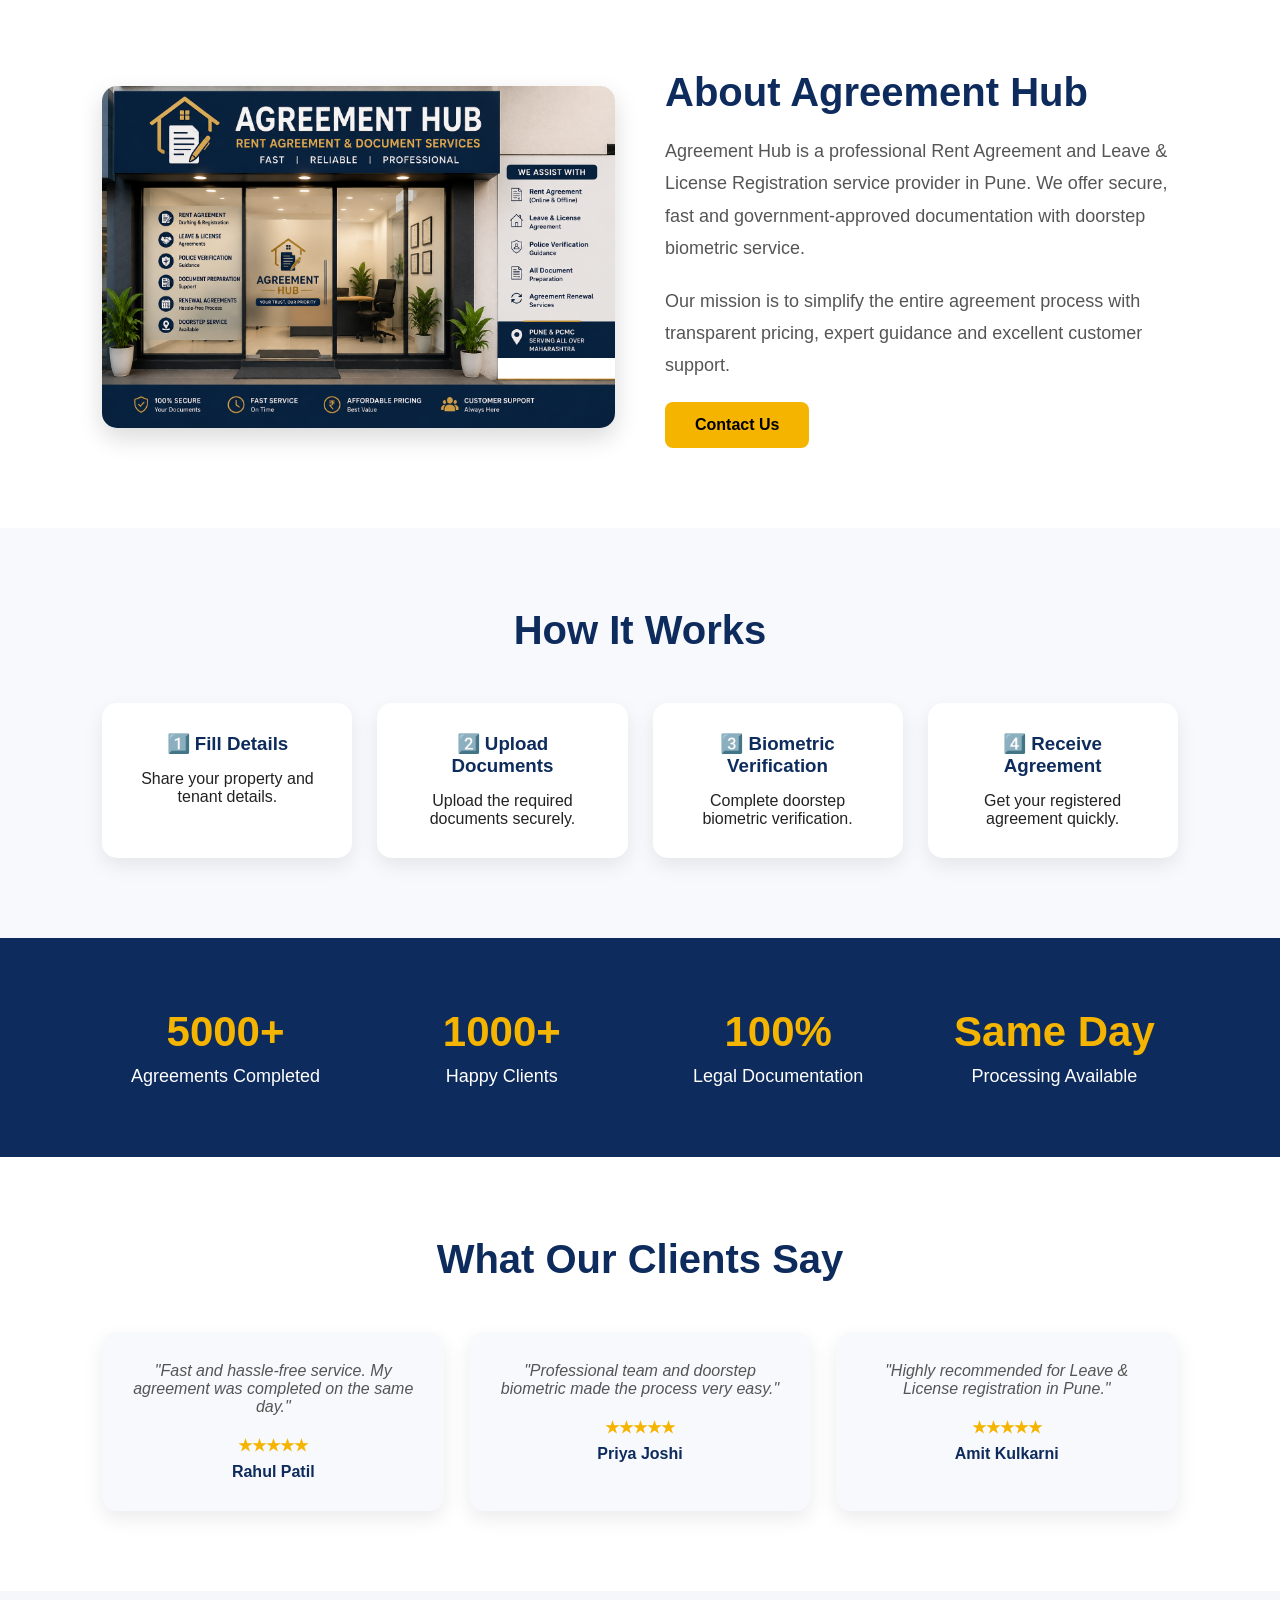
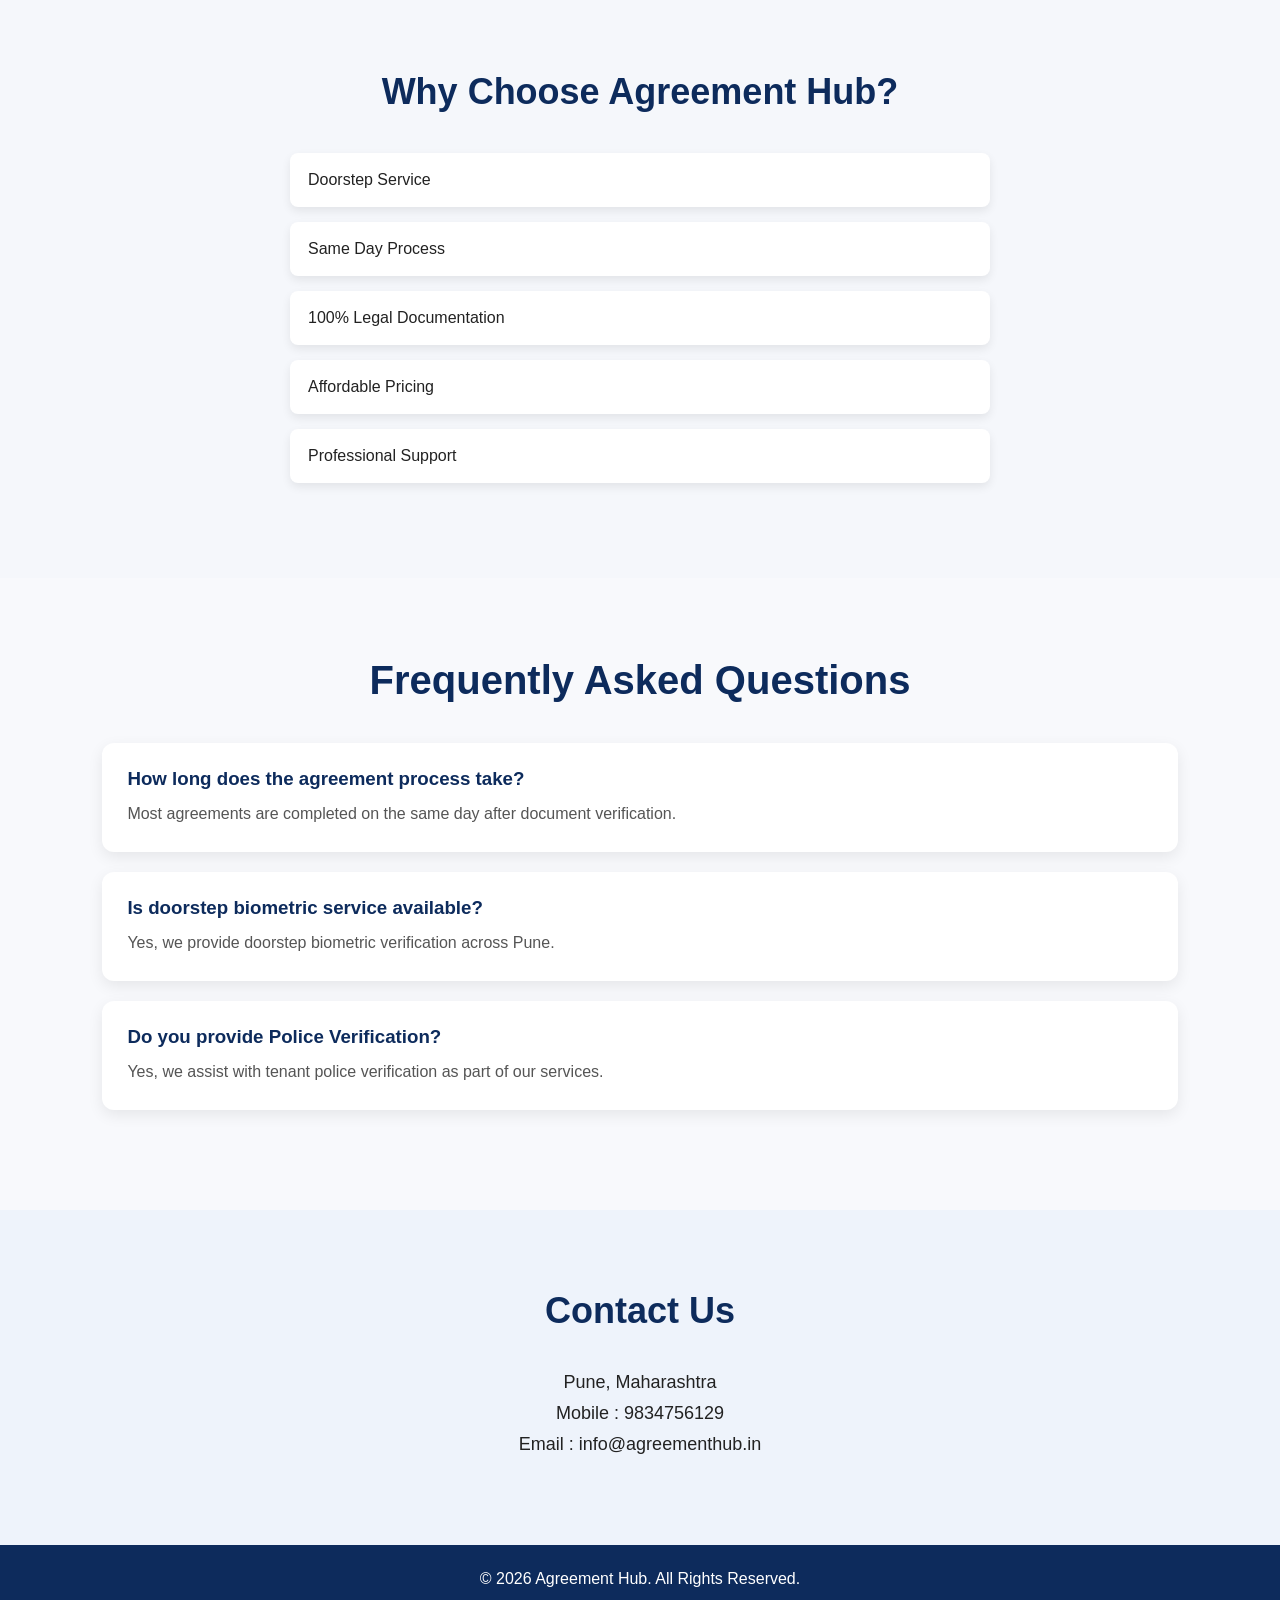
==== commit e6e9fb9e: "Added FAQ section" ====
--- a/index.html
+++ b/index.html
@@ -234,7 +234,26 @@
         </ul>
 
     </section>
-
+<section class="faq">
+
+    <h2>Frequently Asked Questions</h2>
+
+    <div class="faq-item">
+        <h3>How long does the agreement process take?</h3>
+        <p>Most agreements are completed on the same day after document verification.</p>
+    </div>
+
+    <div class="faq-item">
+        <h3>Is doorstep biometric service available?</h3>
+        <p>Yes, we provide doorstep biometric verification across Pune.</p>
+    </div>
+
+    <div class="faq-item">
+        <h3>Do you provide Police Verification?</h3>
+        <p>Yes, we assist with tenant police verification as part of our services.</p>
+    </div>
+
+</section>
 
     <!-- Contact -->
 
--- a/css/style.css
+++ b/css/style.css
@@ -450,4 +450,35 @@
 .testimonial-card span{
     color:#0d2b5c;
     font-weight:bold;
+}
+/* FAQ */
+
+.faq{
+    padding:80px 8%;
+    background:#f8f9fc;
+}
+
+.faq h2{
+    text-align:center;
+    color:#0d2b5c;
+    margin-bottom:40px;
+    font-size:40px;
+}
+
+.faq-item{
+    background:#fff;
+    padding:25px;
+    margin-bottom:20px;
+    border-radius:12px;
+    box-shadow:0 5px 15px rgba(0,0,0,.08);
+}
+
+.faq-item h3{
+    color:#0d2b5c;
+    margin-bottom:10px;
+}
+
+.faq-item p{
+    color:#555;
+    line-height:1.7;
 }
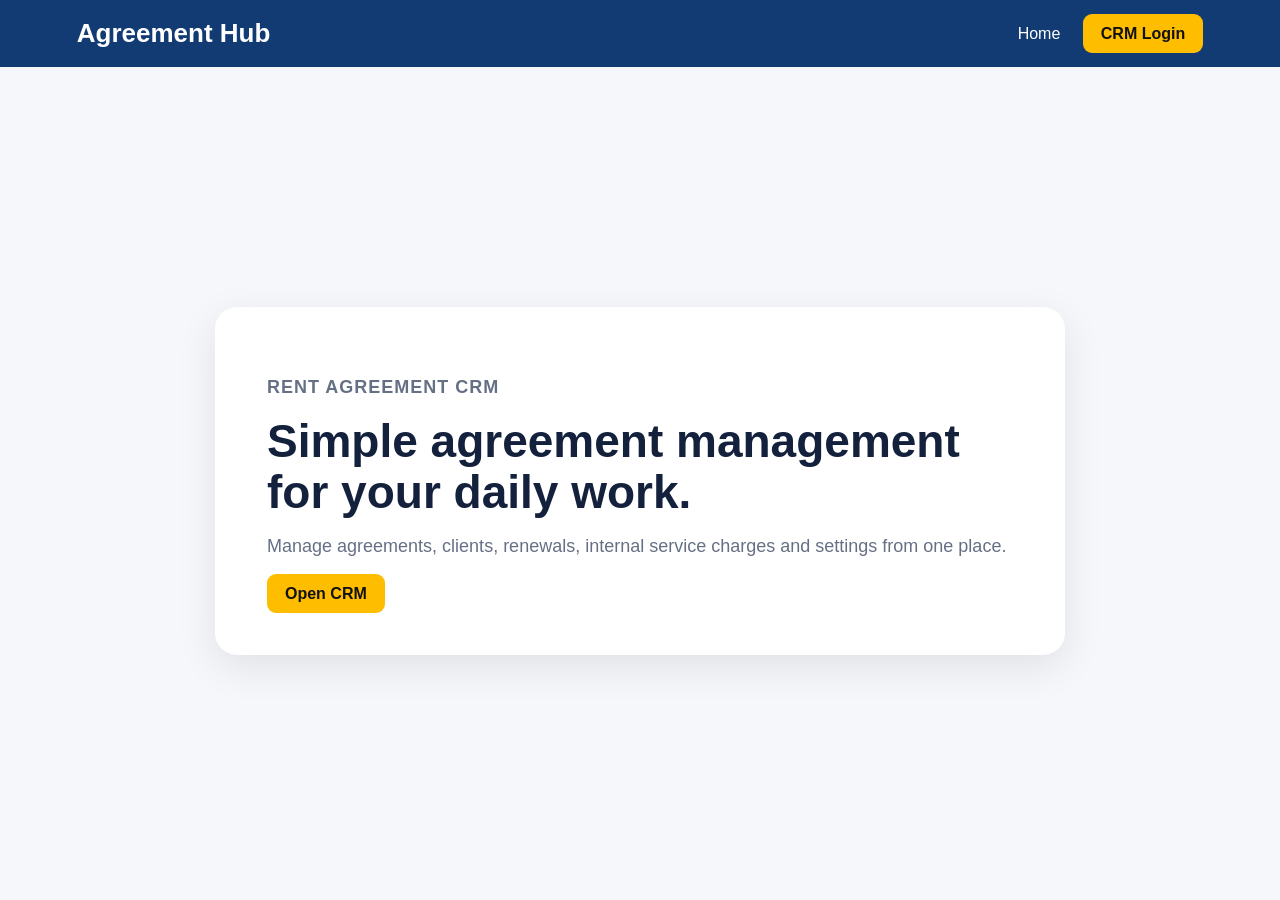
==== commit d1a6a8c4: "Complete clients properties payments reports and CRM improvements" ====
--- a/index.html
+++ b/index.html
@@ -1,291 +1,29 @@
 <!DOCTYPE html>
 <html lang="en">
 <head>
-    <meta charset="UTF-8">
-    <meta name="viewport" content="width=device-width, initial-scale=1.0">
-    <title>Agreement Hub | Professional Rent Agreement Services</title>
+<meta charset="UTF-8">
+<meta name="viewport" content="width=device-width,initial-scale=1">
+<title>Agreement Hub</title>
+<link rel="stylesheet" href="css/style.css">
+</head>
+<body>
+<header class="public-header">
+    <div class="brand">Agreement Hub</div>
+    <nav>
+        <a href="index.html">Home</a>
+        <a href="login.html" class="nav-btn">CRM Login</a>
+    </nav>
+</header>
 
-    <link rel="stylesheet" href="css/style.css">
-</head>
-
-<body>
-
-    <!-- Header -->
-
-    <header>
-
-        <div class="logo">
-            Agreement Hub
+<main class="hero">
+    <div class="hero-card">
+        <p class="eyebrow">RENT AGREEMENT CRM</p>
+        <h1>Simple agreement management for your daily work.</h1>
+        <p>Manage agreements, clients, renewals, internal service charges and settings from one place.</p>
+        <div class="hero-actions">
+            <a class="primary-link" href="login.html">Open CRM</a>
         </div>
-
-        <nav>
-
-            <a href="#home">Home</a>
-            <a href="#services">Services</a>
-            <a href="#">Pricing</a>
-            <a href="#contact">Contact</a>
-            <a href="login.html">Login</a>
-
-        </nav>
-
-    </header>
-
-
-    <!-- Hero Section -->
-
-    <section class="hero" id="home">
-
-    <div class="hero-content">
-
-        <h1>Professional Rent Agreement Services</h1>
-
-        <p>
-            Create Leave & License Agreements Online with Fast,
-            Secure and Legal Documentation.
-        </p>
-
-        <div class="hero-buttons">
-
-            <a href="client-form.html" class="btn">
-                Create Agreement
-            </a>
-
-            <a href="#contact" class="btn btn-outline">
-                Contact Us
-            </a>
-
-        </div>
-
     </div>
-
-    </section>
-
-<section class="services" id="services">
-
-    <h2>Our Professional Services</h2>
-
-    <div class="service-box">
-
-        <div class="card">
-            <h3>🏠 Rent Agreement</h3>
-            <p>Fast & Legal Leave and License Agreement Registration.</p>
-        </div>
-
-        <div class="card">
-            <h3>📄 Leave & License</h3>
-            <p>Complete Documentation with E-Registration.</p>
-        </div>
-
-        <div class="card">
-            <h3>🛡 Police Verification</h3>
-            <p>Tenant Verification Process Made Easy.</p>
-        </div>
-
-        <div class="card">
-            <h3>🖋 E Registration</h3>
-            <p>Government Approved Digital Registration.</p>
-        </div>
-
-        <div class="card">
-            <h3>🚪 Doorstep Service</h3>
-            <p>Biometric & Document Collection at Your Home.</p>
-        </div>
-
-        <div class="card">
-            <h3>📞 Customer Support</h3>
-            <p>Professional Assistance Throughout the Process.</p>
-        </div>
-
-    </div>
-
-</section>
-
-
-   <section class="about">
-
-    <div class="about-image">
-        <img src="images/hero.jpg.png" alt="Agreement Hub">
-    </div>
-
-    <div class="about-content">
-
-        <h2>About Agreement Hub</h2>
-
-        <p>
-            Agreement Hub is a professional Rent Agreement and
-            Leave & License Registration service provider in Pune.
-            We offer secure, fast and government-approved documentation
-            with doorstep biometric service.
-        </p>
-
-        <p>
-            Our mission is to simplify the entire agreement process
-            with transparent pricing, expert guidance and excellent
-            customer support.
-        </p>
-
-        <a href="#contact" class="btn">
-            Contact Us
-        </a>
-
-    </div>
-
-</section>
-
-<section class="process">
-
-    <h2>How It Works</h2>
-
-    <div class="process-box">
-
-        <div class="step">
-            <h3>1️⃣ Fill Details</h3>
-            <p>Share your property and tenant details.</p>
-        </div>
-
-        <div class="step">
-            <h3>2️⃣ Upload Documents</h3>
-            <p>Upload the required documents securely.</p>
-        </div>
-
-        <div class="step">
-            <h3>3️⃣ Biometric Verification</h3>
-            <p>Complete doorstep biometric verification.</p>
-        </div>
-
-        <div class="step">
-            <h3>4️⃣ Receive Agreement</h3>
-            <p>Get your registered agreement quickly.</p>
-        </div>
-
-    </div>
-
-</section>
-<section class="stats">
-
-    <div class="stat-box">
-        <h2>5000+</h2>
-        <p>Agreements Completed</p>
-    </div>
-
-    <div class="stat-box">
-        <h2>1000+</h2>
-        <p>Happy Clients</p>
-    </div>
-
-    <div class="stat-box">
-        <h2>100%</h2>
-        <p>Legal Documentation</p>
-    </div>
-
-    <div class="stat-box">
-        <h2>Same Day</h2>
-        <p>Processing Available</p>
-    </div>
-
-</section>
-
-<section class="testimonials">
-
-    <h2>What Our Clients Say</h2>
-
-    <div class="testimonial-grid">
-
-        <div class="testimonial-card">
-            <p>"Fast and hassle-free service. My agreement was completed on the same day."</p>
-            <h4>★★★★★</h4>
-            <span>Rahul Patil</span>
-        </div>
-
-        <div class="testimonial-card">
-            <p>"Professional team and doorstep biometric made the process very easy."</p>
-            <h4>★★★★★</h4>
-            <span>Priya Joshi</span>
-        </div>
-
-        <div class="testimonial-card">
-            <p>"Highly recommended for Leave & License registration in Pune."</p>
-            <h4>★★★★★</h4>
-            <span>Amit Kulkarni</span>
-        </div>
-
-    </div>
-
-</section>
-
-    <!-- Why Choose Us -->
-
-    <section class="why">
-
-        <h2>Why Choose Agreement Hub?</h2>
-
-        <ul>
-
-            <li>Doorstep Service</li>
-
-            <li>Same Day Process</li>
-
-            <li>100% Legal Documentation</li>
-
-            <li>Affordable Pricing</li>
-
-            <li>Professional Support</li>
-
-        </ul>
-
-    </section>
-<section class="faq">
-
-    <h2>Frequently Asked Questions</h2>
-
-    <div class="faq-item">
-        <h3>How long does the agreement process take?</h3>
-        <p>Most agreements are completed on the same day after document verification.</p>
-    </div>
-
-    <div class="faq-item">
-        <h3>Is doorstep biometric service available?</h3>
-        <p>Yes, we provide doorstep biometric verification across Pune.</p>
-    </div>
-
-    <div class="faq-item">
-        <h3>Do you provide Police Verification?</h3>
-        <p>Yes, we assist with tenant police verification as part of our services.</p>
-    </div>
-
-</section>
-
-    <!-- Contact -->
-
-    <section class="contact" id="contact">
-
-        <h2>Contact Us</h2>
-
-        <p>Pune, Maharashtra</p>
-
-        <p>Mobile : 9834756129</p>
-
-        <p>Email : info@agreementhub.in</p>
-
-    </section>
-
-
-    <!-- Footer -->
-
-    <footer>
-
-        © 2026 Agreement Hub. All Rights Reserved.
-
-    </footer>
-
-  <!-- WhatsApp Floating Button -->
-<a href="https://wa.me/919890647501"
-   class="whatsapp-float"
-   target="_blank">
-    💬
-</a>
-
-<script src="js/script.js"></script>
-
+</main>
 </body>
-</html>+</html>
--- a/css/style.css
+++ b/css/style.css
@@ -1,484 +1,7 @@
-*{
-    margin:0;
-    padding:0;
-    box-sizing:border-box;
-    font-family:Arial, Helvetica, sans-serif;
-}
-
-body{
-    background:#f5f7fb;
-    color:#222;
-    padding-top:90px;
-}
-
-/* Header */
-
-header{
-    position:fixed;
-    top:0;
-    left:0;
-    width:100%;
-    background:#0d2b5c;
-    color:white;
-    display:flex;
-    justify-content:space-between;
-    align-items:center;
-    padding:20px 8%;
-    z-index:1000;
-    box-shadow:0 3px 10px rgba(0,0,0,.25);
-}
-
-.logo{
-    font-size:32px;
-    font-weight:bold;
-}
-
-nav a{
-    color:white;
-    text-decoration:none;
-    margin-left:25px;
-    font-weight:bold;
-    transition:0.3s;
-}
-
-nav a:hover{
-    color:#ffd54f;
-}
-
-/* Hero Section */
-
-.hero{
-    background:
-    linear-gradient(rgba(13,43,92,0.65), rgba(13,43,92,0.65)),
-    url("../images/hero.jpg.png");
-
-    background-size:cover;
-    background-position:center;
-    background-repeat:no-repeat;
-
-    min-height:90vh;
-
-    display:flex;
-    justify-content:center;
-    align-items:center;
-
-    text-align:center;
-    color:white;
-    padding:50px 20px;
-}
-
-.hero-content{
-    max-width:750px;
-}
-
-.hero h1{
-    font-size:58px;
-    margin-bottom:20px;
-}
-
-.hero p{
-    font-size:22px;
-    margin-bottom:35px;
-}
-
-.hero-buttons{
-    display:flex;
-    justify-content:center;
-    gap:20px;
-    flex-wrap:wrap;
-    margin-top:35px;
-
-}
-
-.hero-buttons .btn{
-    margin:10px;
-}
-/* Buttons */
-
-.btn{
-    display:inline-block;
-    background:#f4b400;
-    color:#000;
-    text-decoration:none;
-    padding:14px 30px;
-    border-radius:8px;
-    font-weight:bold;
-    transition:0.3s;
-}
-
-.btn:hover{
-    background:#ffca28;
-}
-
-.btn-outline{
-    background:transparent;
-    color:white;
-    border:2px solid white;
-}
-
-.btn-outline:hover{
-    background:white;
-    color:#0d2b5c;
-}
-
-/* Sections */
-
-.services,
-.why,
-.contact{
-    padding:80px 8%;
-}
-
-.services h2,
-.why h2,
-.contact h2{
-    text-align:center;
-    color:#0d2b5c;
-    margin-bottom:40px;
-    font-size:36px;
-}
-
-/* Services */
-
-.service-box{
-    display:grid;
-    grid-template-columns:repeat(auto-fit,minmax(250px,1fr));
-    gap:25px;
-}
-
-.service-box div{
-    background:white;
-    padding:35px;
-    border-radius:12px;
-    text-align:center;
-    box-shadow:0 8px 20px rgba(0,0,0,0.08);
-    transition:0.3s;
-}
-
-.service-box div:hover{
-    transform:translateY(-8px);
-    box-shadow:0 15px 30px rgba(0,0,0,0.15);
-}
-
-.service-box h3{
-    color:#0d2b5c;
-    margin-bottom:15px;
-}
-
-.service-box p{
-    color:#555;
-}
-
-/* Why Choose */
-
-.why ul{
-    max-width:700px;
-    margin:auto;
-    list-style:none;
-}
-
-.why li{
-    background:white;
-    margin:15px 0;
-    padding:18px;
-    border-radius:8px;
-    box-shadow:0 4px 10px rgba(0,0,0,0.08);
-}
-
-/* Contact */
-
-.contact{
-    background:#eef3fb;
-    text-align:center;
-}
-
-.contact p{
-    margin:10px 0;
-    font-size:18px;
-}
-
-/* Footer */
-
-footer{
-    background:#0d2b5c;
-    color:white;
-    text-align:center;
-    padding:25px;
-}
-
-/* Mobile */
-
-nav{
-    margin-top:15px;
-}
-
-nav a{
-    display:block;
-    margin:10px 0;
-}
-
-.hero h1{
-    font-size:38px;
-}
-
-.hero p{
-    font-size:18px;
-}
-
-.hero-buttons{
-    flex-direction:column;
-}
-
-.card{
-    background:#fff;
-    border-radius:15px;
-    padding:30px;
-    text-align:center;
-    transition:0.3s;
-    box-shadow:0 5px 20px rgba(0,0,0,0.1);
-}
-
-.card h3{
-    color:#0d2b5c;
-    margin-bottom:15px;
-    font-size:24px;
-}
-
-.card p{
-    color:#666;
-    line-height:1.6;
-}
-
-.card:hover{
-    transform:translateY(-10px);
-    box-shadow:0 12px 30px rgba(0,0,0,0.18);
-}
-
-.services{
-    background:#f8f9fc;
-}
-
-.services h2{
-    font-size:40px;
-    margin-bottom:50px;
-}
-/* About Section */
-
-.about{
-    display:grid;
-    grid-template-columns:1fr 1fr;
-    gap:50px;
-    align-items:center;
-    padding:80px 8%;
-    background:white;
-}
-
-.about-image img{
-    width:100%;
-    border-radius:15px;
-    box-shadow:0 10px 25px rgba(0,0,0,.15);
-}
-
-.about-content h2{
-    font-size:40px;
-    color:#0d2b5c;
-    margin-bottom:20px;
-}
-
-.about-content p{
-    font-size:18px;
-    line-height:1.8;
-    color:#555;
-    margin-bottom:20px;
-}
-
-@media(max-width:768px){
-
-    .about{
-        grid-template-columns:1fr;
-        text-align:center;
-    }
-
-}
-/* Process Section */
-
-.process{
-    padding:80px 8%;
-    background:#f8f9fc;
-    text-align:center;
-}
-
-.process h2{
-    font-size:40px;
-    color:#0d2b5c;
-    margin-bottom:50px;
-}
-
-.process-box{
-    display:grid;
-    grid-template-columns:repeat(auto-fit,minmax(220px,1fr));
-    gap:25px;
-}
-
-.step{
-    background:white;
-    padding:30px;
-    border-radius:15px;
-    box-shadow:0 8px 20px rgba(0,0,0,.08);
-    transition:.3s;
-}
-
-.step:hover{
-    transform:translateY(-8px);
-    box-shadow:0 12px 30px rgba(0,0,0,.15);
-}
-
-.step h3{
-    color:#0d2b5c;
-    margin-bottom:15px;
-}
-/* Statistics Section */
-
-.stats{
-    background:#0d2b5c;
-    color:white;
-    padding:70px 8%;
-    display:grid;
-    grid-template-columns:repeat(auto-fit,minmax(220px,1fr));
-    gap:30px;
-    text-align:center;
-}
-
-.stat-box h2{
-    font-size:42px;
-    color:#f4b400;
-    margin-bottom:10px;
-}
-
-.stat-box p{
-    font-size:18px;
-}
-/* WhatsApp Button */
-
-.whatsapp-float{
-
-    position:fixed;
-
-    width:65px;
-
-    height:65px;
-
-    bottom:25px;
-
-    right:25px;
-
-    background:#25D366;
-
-    color:white;
-
-    border-radius:50%;
-
-    display:flex;
-
-    justify-content:center;
-
-    align-items:center;
-
-    font-size:34px;
-
-    text-decoration:none;
-
-    box-shadow:0 8px 20px rgba(0,0,0,.25);
-
-    z-index:999;
-
-    transition:.3s;
-
-}
-
-.whatsapp-float:hover{
-
-    transform:scale(1.1);
-
-    background:#20ba5a;
-
-}
-/* Testimonials */
-
-.testimonials{
-    padding:80px 8%;
-    background:#ffffff;
-    text-align:center;
-}
-
-.testimonials h2{
-    color:#0d2b5c;
-    font-size:40px;
-    margin-bottom:50px;
-}
-
-.testimonial-grid{
-    display:grid;
-    grid-template-columns:repeat(auto-fit,minmax(280px,1fr));
-    gap:25px;
-}
-
-.testimonial-card{
-    background:#f8f9fc;
-    padding:30px;
-    border-radius:15px;
-    box-shadow:0 8px 20px rgba(0,0,0,.08);
-    transition:.3s;
-}
-
-.testimonial-card:hover{
-    transform:translateY(-8px);
-    box-shadow:0 12px 30px rgba(0,0,0,.15);
-}
-
-.testimonial-card p{
-    font-style:italic;
-    margin-bottom:20px;
-    color:#555;
-}
-
-.testimonial-card h4{
-    color:#f4b400;
-    margin-bottom:8px;
-}
-
-.testimonial-card span{
-    color:#0d2b5c;
-    font-weight:bold;
-}
-/* FAQ */
-
-.faq{
-    padding:80px 8%;
-    background:#f8f9fc;
-}
-
-.faq h2{
-    text-align:center;
-    color:#0d2b5c;
-    margin-bottom:40px;
-    font-size:40px;
-}
-
-.faq-item{
-    background:#fff;
-    padding:25px;
-    margin-bottom:20px;
-    border-radius:12px;
-    box-shadow:0 5px 15px rgba(0,0,0,.08);
-}
-
-.faq-item h3{
-    color:#0d2b5c;
-    margin-bottom:10px;
-}
-
-.faq-item p{
-    color:#555;
-    line-height:1.7;
-}+*{box-sizing:border-box}body{margin:0;font-family:Arial,sans-serif;background:#f5f7fb;color:#14213d}
+.public-header{display:flex;justify-content:space-between;align-items:center;padding:18px 6%;background:#123b73;color:#fff}
+.brand{font-size:26px;font-weight:700}.public-header a{color:#fff;text-decoration:none;margin-left:18px}
+.nav-btn,.primary-link{background:#ffbd00!important;color:#111!important;padding:11px 18px;border-radius:9px;text-decoration:none;font-weight:700}
+.hero{min-height:calc(100vh - 72px);display:grid;place-items:center;padding:30px}.hero-card{max-width:850px;background:#fff;padding:52px;border-radius:22px;box-shadow:0 12px 40px rgba(0,0,0,.09)}
+.eyebrow{font-weight:700;color:#123b73;letter-spacing:1px}.hero h1{font-size:46px;line-height:1.1;margin:12px 0}.hero p{font-size:18px;color:#667085}.hero-actions{margin-top:28px}
+@media(max-width:700px){.hero h1{font-size:34px}.hero-card{padding:30px}.public-header{padding:16px 20px}}
